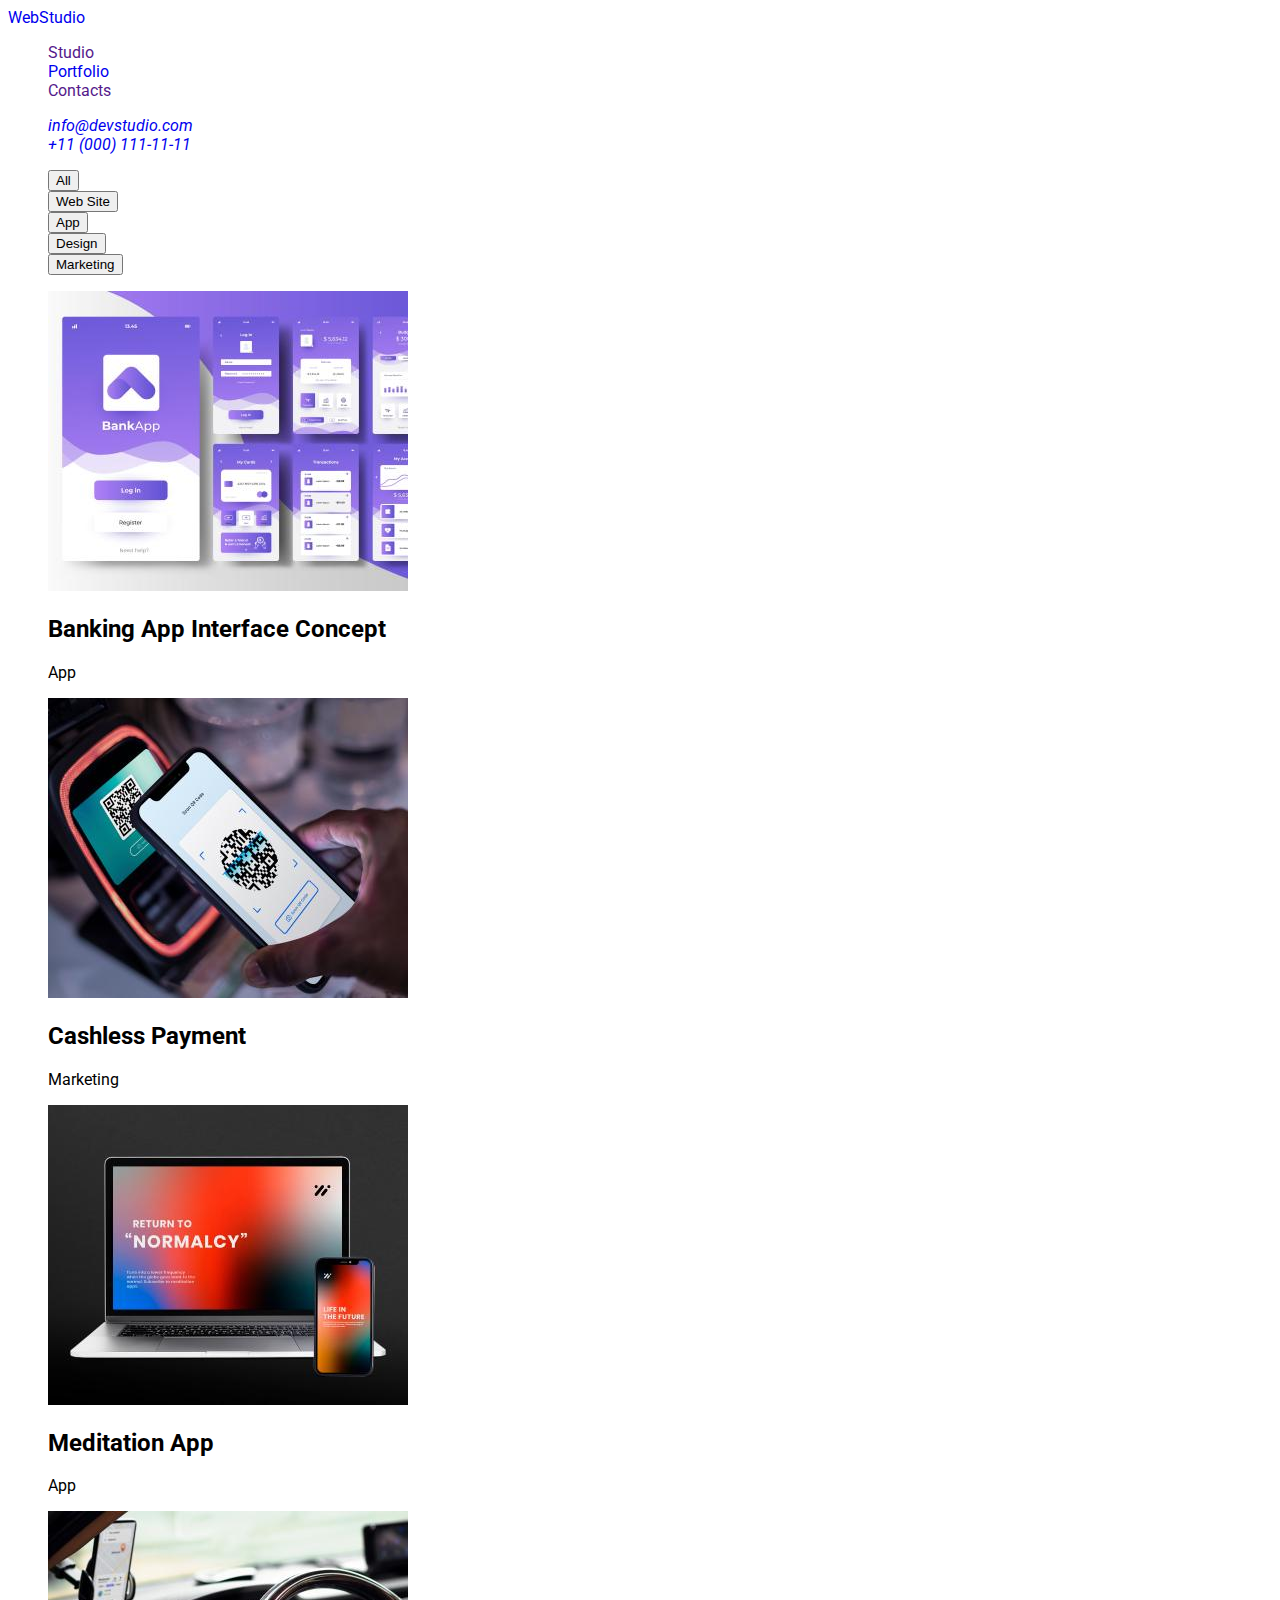
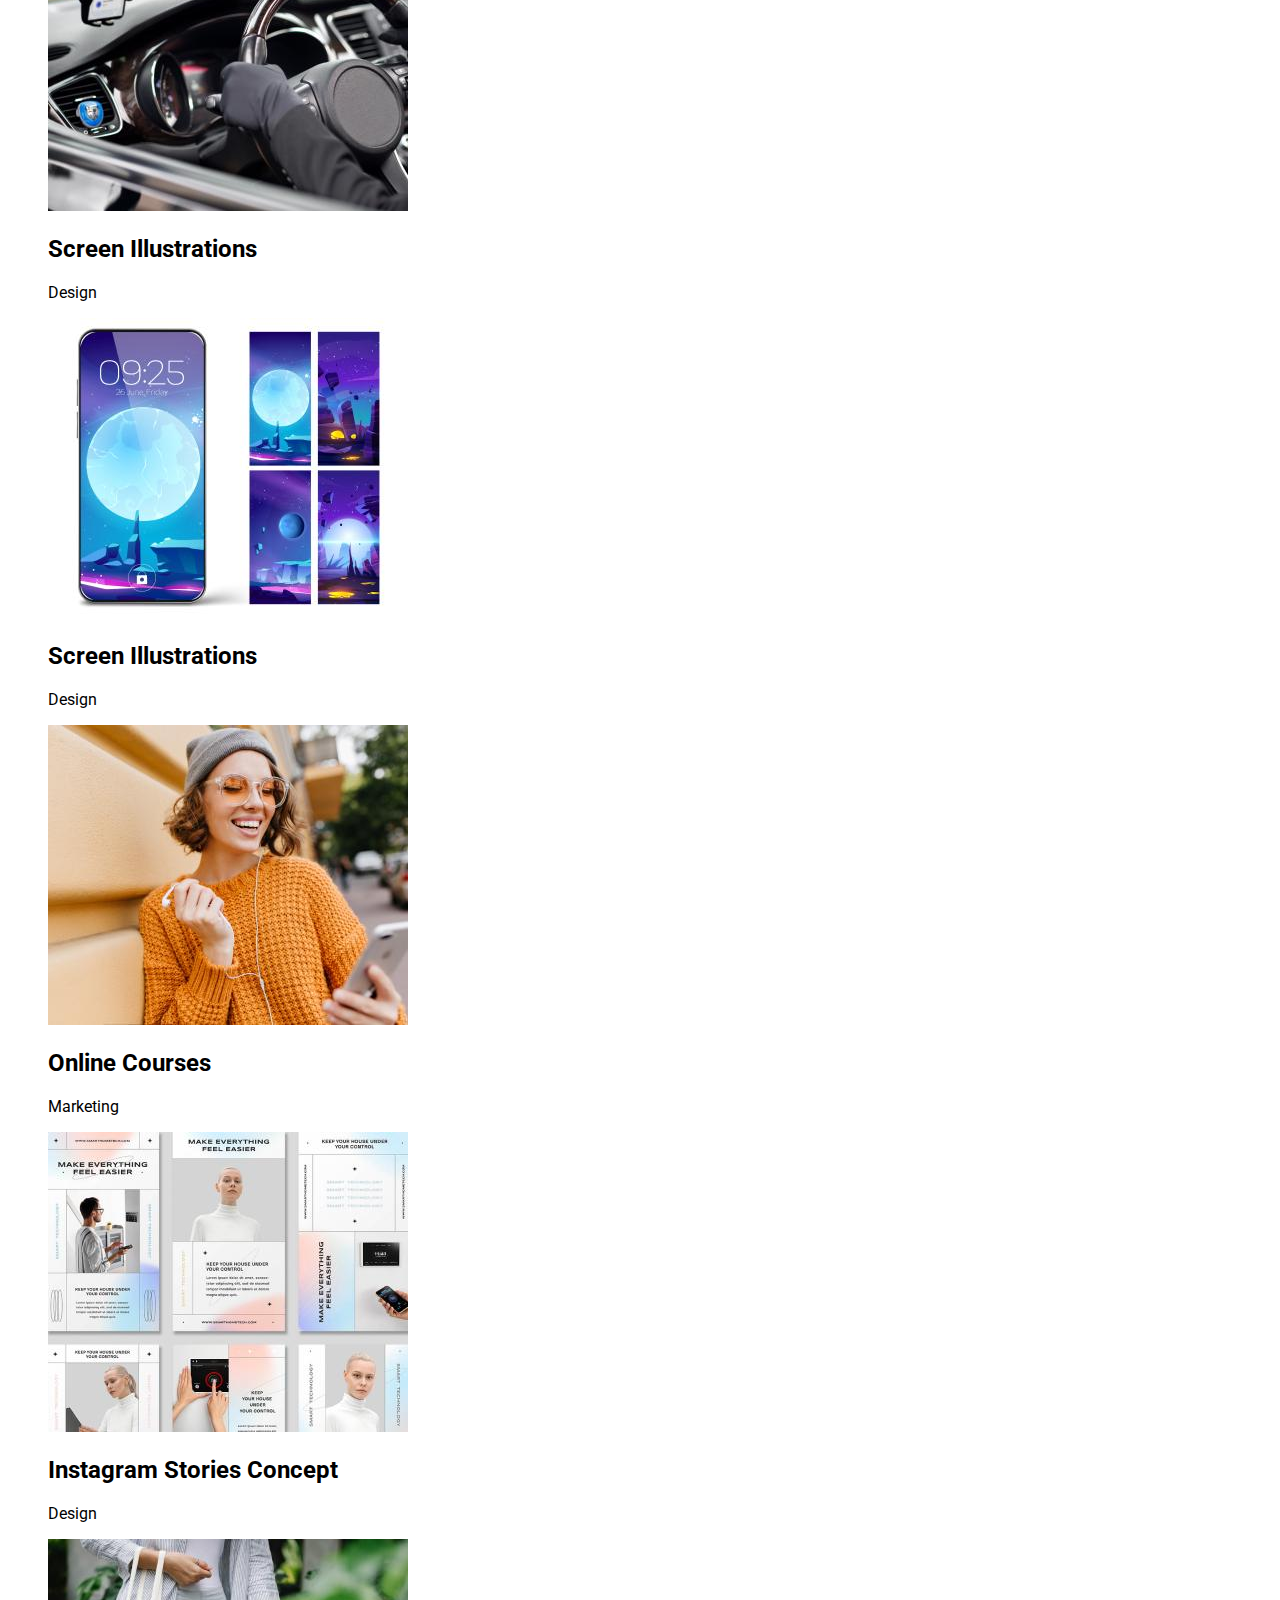
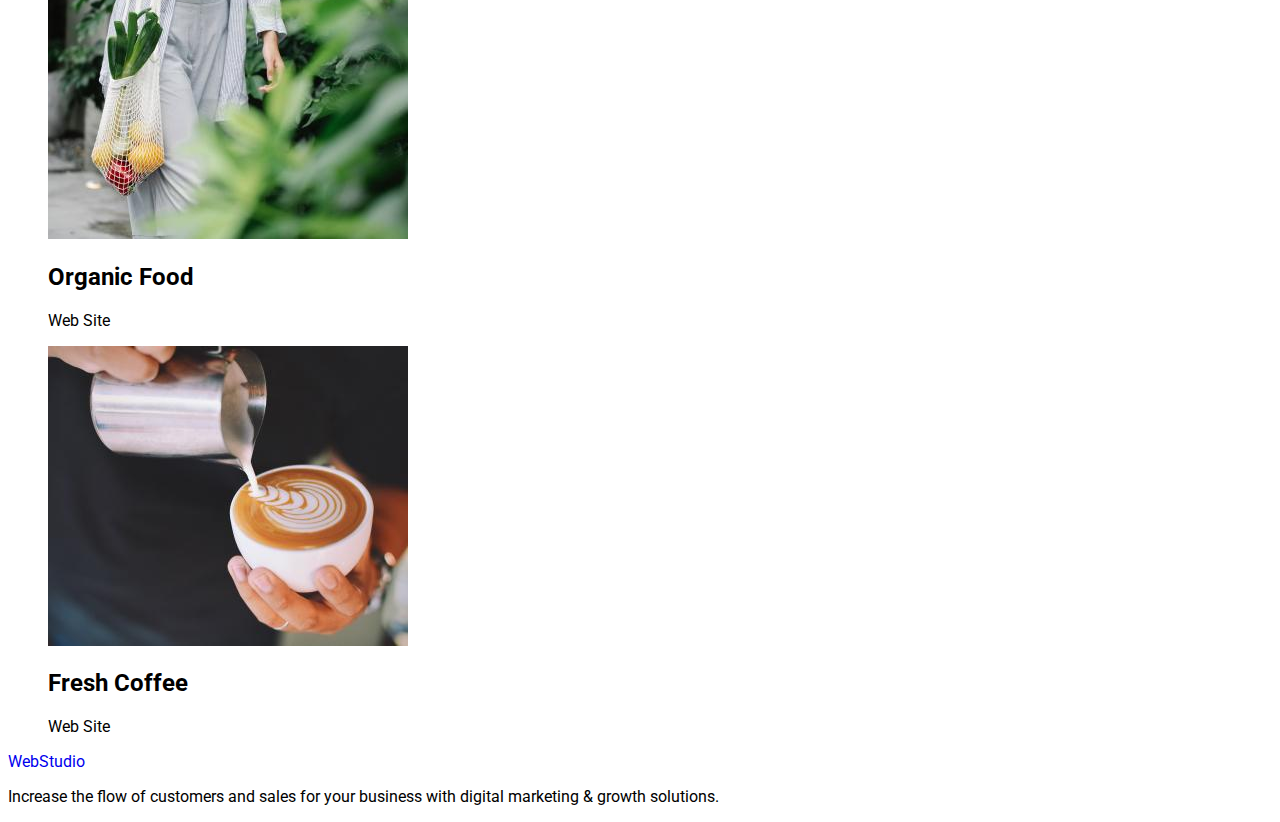
==== portfolio.html @ b9c39ee8 "+portfolio +start css" ====
<!DOCTYPE html>
<html lang="en">
  <head>
    <meta charset="UTF-8" />
    <meta http-equiv="X-UA-Compatible" content="IE=edge" />
    <meta name="viewport" content="width=device-width, initial-scale=1.0" />
    <title>Portfolio</title>
    <link rel="preconnect" href="https://fonts.googleapis.com" />
    <link rel="preconnect" href="https://fonts.gstatic.com" crossorigin />
    <link
      href="https://fonts.googleapis.com/css2?family=Raleway:wght@800&family=Roboto:wght@400;500;700;900&display=swap"
      rel="stylesheet"
    />
    <link rel="stylesheet" href="./css/styles.css" />
  </head>
  <body>
    <!-- Navigation -->
    <header>
      <nav>
        <a class="link" href="./index.html">WebStudio</a>
        <ul class="list">
          <li><a class="link" href=""> Studio</a></li>
          <li><a class="link" href="./portfolio.html">Portfolio</a></li>
          <li><a class="link" href="">Contacts</a></li>
        </ul>
      </nav>
      <address>
        <ul class="list">
          <li>
            <a class="link" href="mailto:info@devstudio.com"
              >info@devstudio.com</a
            >
          </li>
          <li>
            <a class="link" href="tel:+110001111111">+11 (000) 111-11-11</a>
          </li>
        </ul>
      </address>
    </header>
    <!-- Main content Portfolio-->
    <section>
      <h1 hidden>Our projects</h1>
      <ul class="list">
        <li><button type="button">All</button></li>
        <li><button type="button">Web Site</button></li>
        <li><button type="button">App</button></li>
        <li><button type="button">Design</button></li>
        <li><button type="button">Marketing</button></li>
      </ul>
      <ul class="list">
        <li>
          <a class="link" href=""
            ><img src="./images/img-proj1.jpg" alt="Bank App" width="360"
          /></a>
          <h2>Banking App Interface Concept</h2>
          <p>App</p>
        </li>
        <li>
          <a class="link" href=""
            ><img src="./images/img-proj2.jpg" alt="QR code" width="360"
          /></a>
          <h2>Cashless Payment</h2>
          <p>Marketing</p>
        </li>
        <li>
          <a class="link" href=""
            ><img src="./images/img-proj3.jpg" alt="Normalcy" width="360" />
          </a>
          <h2>Meditation App</h2>
          <p>App</p>
        </li>
        <li>
          <a class="link" href=""
            ><img src="./images/img-proj4.jpg" alt="Auto" width="360"
          /></a>
          <h2>Screen Illustrations</h2>
          <p>Design</p>
        </li>
        <li>
          <a class="link" href=""
            ><img
              src="./images/img-proj5.jpg"
              alt="Phone wallpaper"
              width="360"
          /></a>
          <h2>Screen Illustrations</h2>
          <p>Design</p>
        </li>
        <li>
          <a class="link" href=""
            ><img src="./images/img-proj6.jpg" alt="Girl" width="360"
          /></a>
          <h2>Online Courses</h2>
          <p>Marketing</p>
        </li>
        <li>
          <a class="link" href=""
            ><img src="./images/img-proj7.jpg" alt="Make easier" width="360"
          /></a>
          <h2>Instagram Stories Concept</h2>
          <p>Design</p>
        </li>
        <li>
          <a class="link" href=""
            ><img src="./images/img-proj8.jpg" alt="Food product" width="360"
          /></a>
          <h2>Organic Food</h2>
          <p>Web Site</p>
        </li>
        <li>
          <a class="link" href=""
            ><img src="./images/img-proj9.jpg" alt="Cappuccino" width="360"
          /></a>
          <h2>Fresh Coffee</h2>
          <p>Web Site</p>
        </li>
      </ul>
    </section>

    <!-- Footer -->
    <footer>
      <a class="link" href="./index.html">WebStudio</a>
      <p>
        Increase the flow of customers and sales for your business with digital
        marketing & growth solutions.
      </p>
    </footer>
  </body>
</html>
---- css/styles.css ----
.list {
  list-style: none;
}
.link {
  text-decoration: none;
}

body {
  font-family: 'Roboto', sans-serif;
}
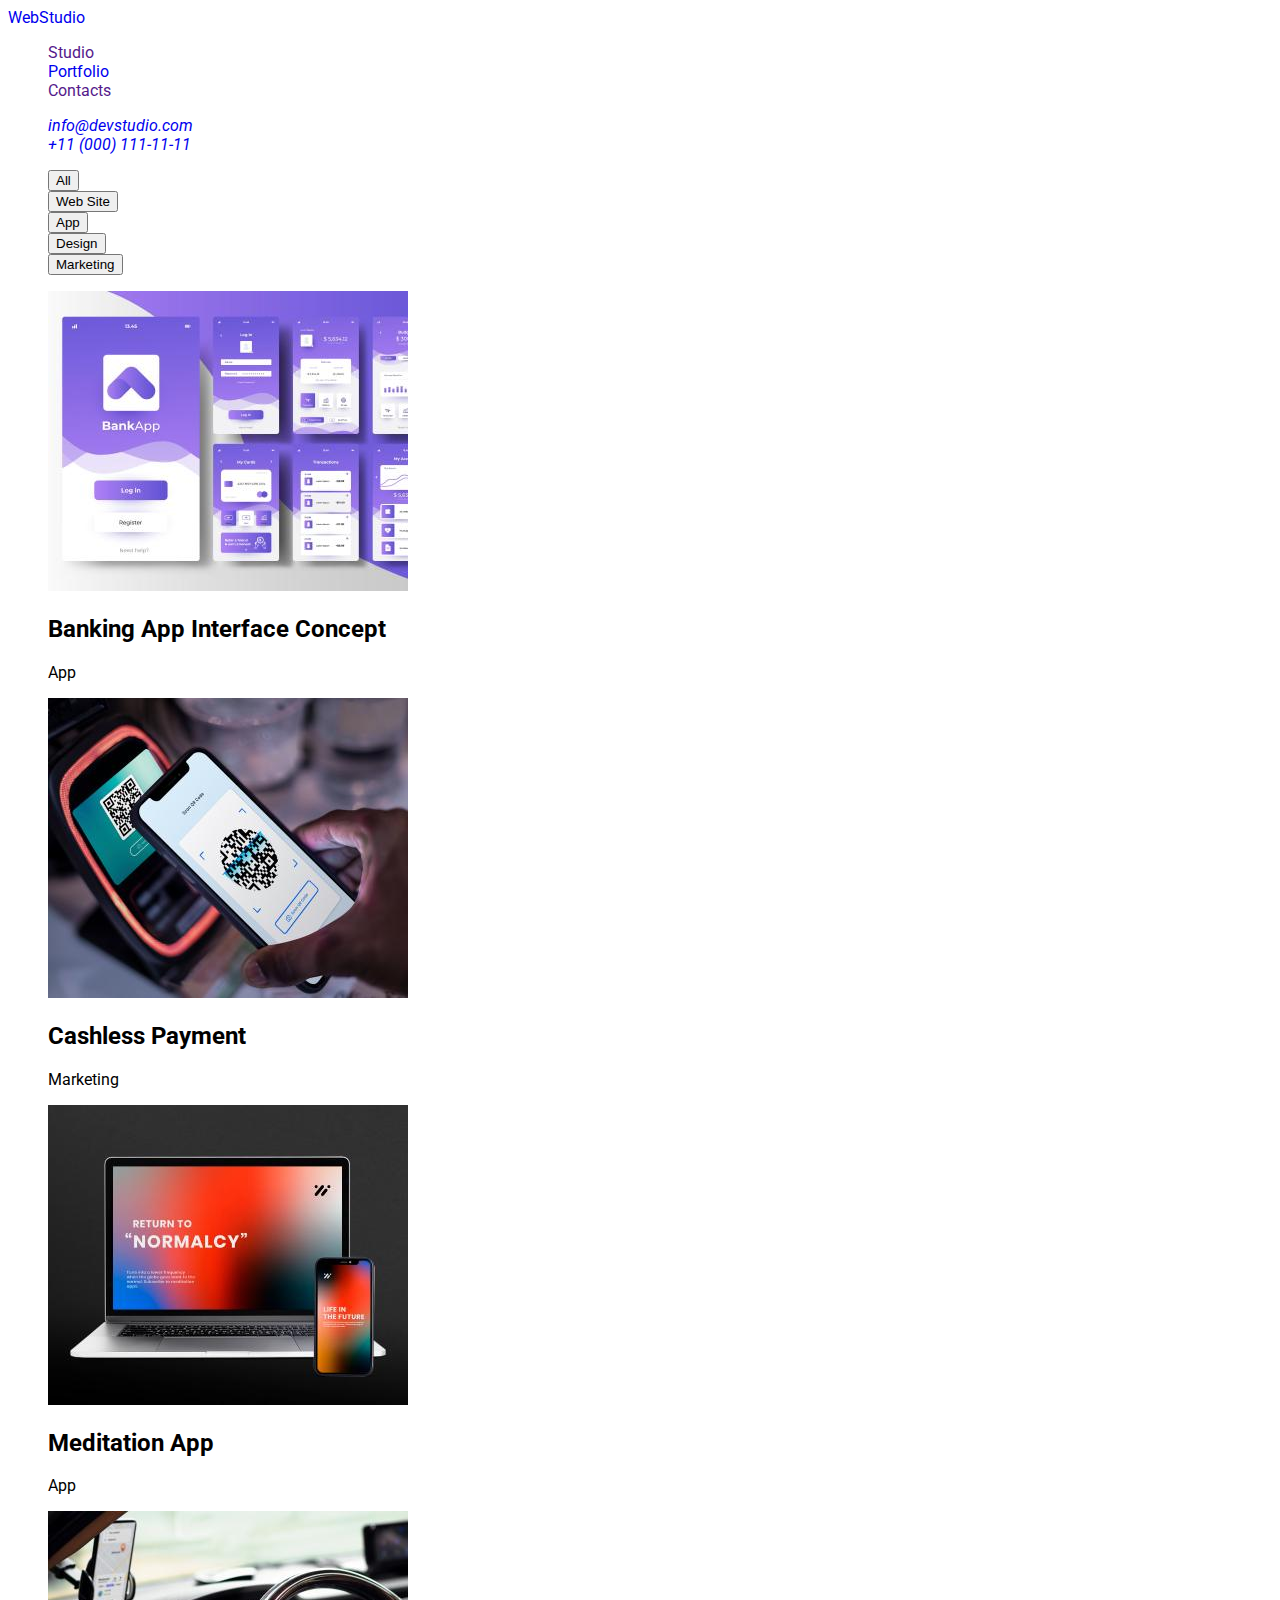
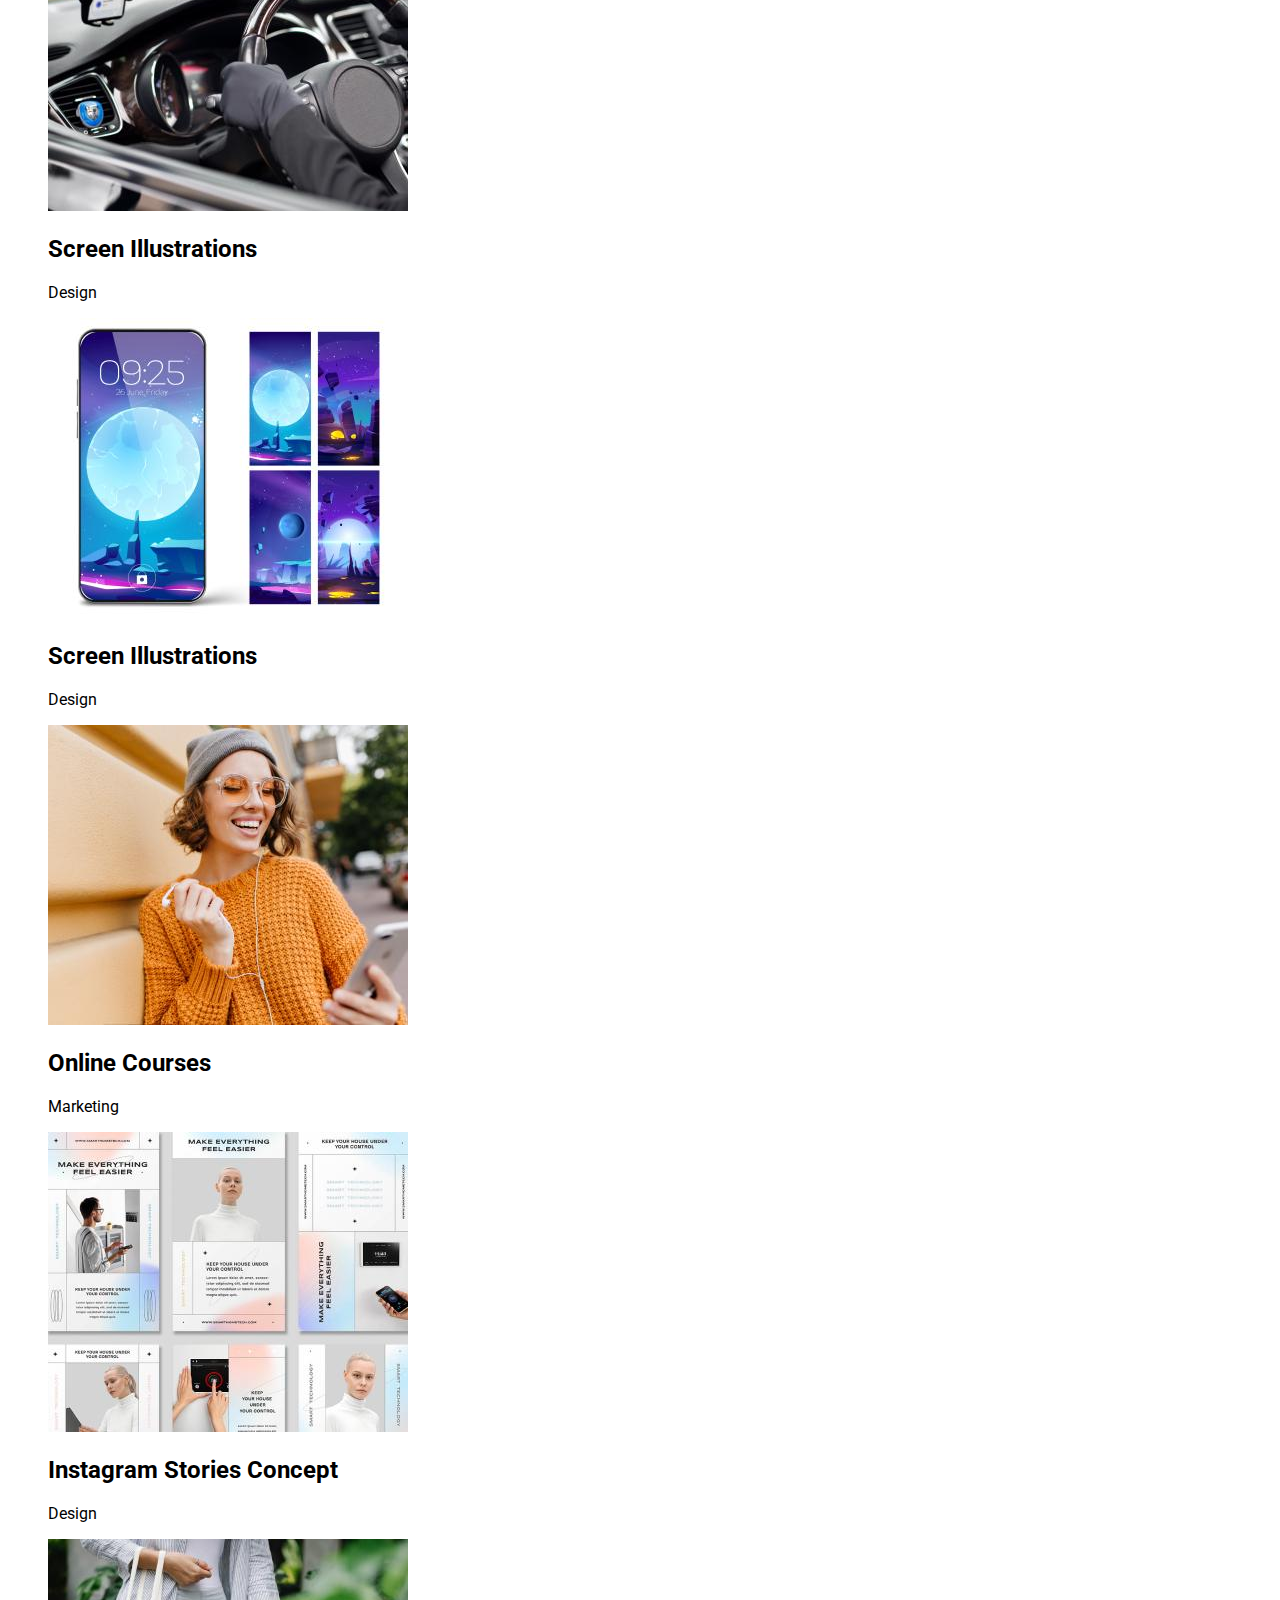
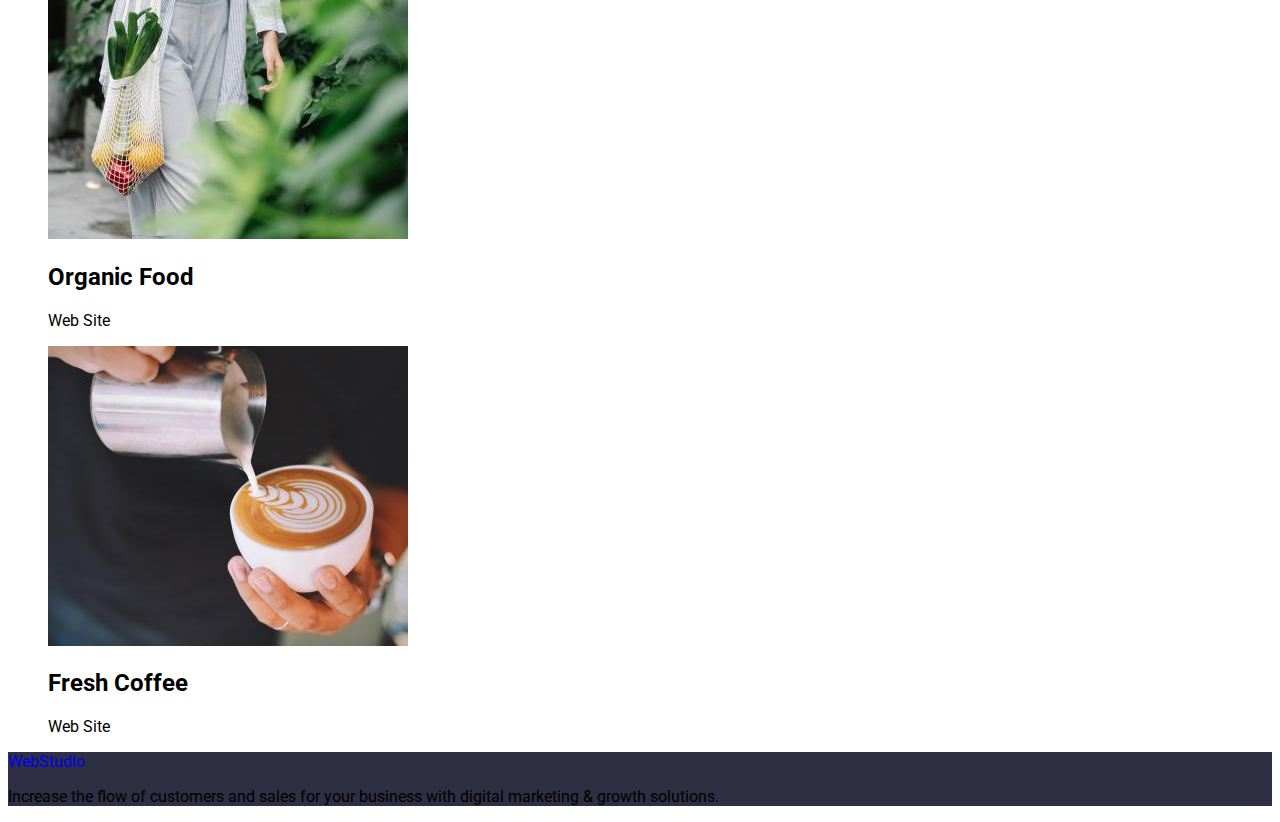
==== commit b87024ae: "start colors" ====
--- a/portfolio.html
+++ b/portfolio.html
@@ -17,7 +17,9 @@
     <!-- Navigation -->
     <header>
       <nav>
-        <a class="link" href="./index.html">WebStudio</a>
+        <a class="link" href="./index.html"
+          >Web<span class="logo"></span>Studio</span></a
+        >
         <ul class="list">
           <li><a class="link" href=""> Studio</a></li>
           <li><a class="link" href="./portfolio.html">Portfolio</a></li>
@@ -38,88 +40,92 @@
       </address>
     </header>
     <!-- Main content Portfolio-->
-    <section>
-      <h1 hidden>Our projects</h1>
-      <ul class="list">
-        <li><button type="button">All</button></li>
-        <li><button type="button">Web Site</button></li>
-        <li><button type="button">App</button></li>
-        <li><button type="button">Design</button></li>
-        <li><button type="button">Marketing</button></li>
-      </ul>
-      <ul class="list">
-        <li>
-          <a class="link" href=""
-            ><img src="./images/img-proj1.jpg" alt="Bank App" width="360"
-          /></a>
-          <h2>Banking App Interface Concept</h2>
-          <p>App</p>
-        </li>
-        <li>
-          <a class="link" href=""
-            ><img src="./images/img-proj2.jpg" alt="QR code" width="360"
-          /></a>
-          <h2>Cashless Payment</h2>
-          <p>Marketing</p>
-        </li>
-        <li>
-          <a class="link" href=""
-            ><img src="./images/img-proj3.jpg" alt="Normalcy" width="360" />
-          </a>
-          <h2>Meditation App</h2>
-          <p>App</p>
-        </li>
-        <li>
-          <a class="link" href=""
-            ><img src="./images/img-proj4.jpg" alt="Auto" width="360"
-          /></a>
-          <h2>Screen Illustrations</h2>
-          <p>Design</p>
-        </li>
-        <li>
-          <a class="link" href=""
-            ><img
-              src="./images/img-proj5.jpg"
-              alt="Phone wallpaper"
-              width="360"
-          /></a>
-          <h2>Screen Illustrations</h2>
-          <p>Design</p>
-        </li>
-        <li>
-          <a class="link" href=""
-            ><img src="./images/img-proj6.jpg" alt="Girl" width="360"
-          /></a>
-          <h2>Online Courses</h2>
-          <p>Marketing</p>
-        </li>
-        <li>
-          <a class="link" href=""
-            ><img src="./images/img-proj7.jpg" alt="Make easier" width="360"
-          /></a>
-          <h2>Instagram Stories Concept</h2>
-          <p>Design</p>
-        </li>
-        <li>
-          <a class="link" href=""
-            ><img src="./images/img-proj8.jpg" alt="Food product" width="360"
-          /></a>
-          <h2>Organic Food</h2>
-          <p>Web Site</p>
-        </li>
-        <li>
-          <a class="link" href=""
-            ><img src="./images/img-proj9.jpg" alt="Cappuccino" width="360"
-          /></a>
-          <h2>Fresh Coffee</h2>
-          <p>Web Site</p>
-        </li>
-      </ul>
-    </section>
+    <main>
+      <section>
+        <h1 hidden>Our projects</h1>
+        <ul class="list">
+          <li><button type="button">All</button></li>
+          <li><button type="button">Web Site</button></li>
+          <li><button type="button">App</button></li>
+          <li><button type="button">Design</button></li>
+          <li><button type="button">Marketing</button></li>
+        </ul>
+        <ul class="list">
+          <li>
+            <a class="link" href=""
+              ><img src="./images/img-proj1.jpg" alt="Bank App" width="360"
+            /></a>
+            <h2>Banking App Interface Concept</h2>
+            <p>App</p>
+          </li>
+          <li>
+            <a class="link" href=""
+              ><img src="./images/img-proj2.jpg" alt="QR code" width="360"
+            /></a>
+            <h2>Cashless Payment</h2>
+            <p>Marketing</p>
+          </li>
+          <li>
+            <a class="link" href=""
+              ><img src="./images/img-proj3.jpg" alt="Normalcy" width="360" />
+            </a>
+            <h2>Meditation App</h2>
+            <p>App</p>
+          </li>
+          <li>
+            <a class="link" href=""
+              ><img src="./images/img-proj4.jpg" alt="Auto" width="360"
+            /></a>
+            <h2>Screen Illustrations</h2>
+            <p>Design</p>
+          </li>
+          <li>
+            <a class="link" href=""
+              ><img
+                src="./images/img-proj5.jpg"
+                alt="Phone wallpaper"
+                width="360"
+            /></a>
+            <h2>Screen Illustrations</h2>
+            <p>Design</p>
+          </li>
+          <li>
+            <a class="link" href=""
+              ><img src="./images/img-proj6.jpg" alt="Girl" width="360"
+            /></a>
+            <h2>Online Courses</h2>
+            <p>Marketing</p>
+          </li>
+          <li>
+            <a class="link" href=""
+              ><img src="./images/img-proj7.jpg" alt="Make easier" width="360"
+            /></a>
+            <h2>Instagram Stories Concept</h2>
+            <p>Design</p>
+          </li>
+          <li>
+            <a class="link" href=""
+              ><img src="./images/img-proj8.jpg" alt="Food product" width="360"
+            /></a>
+            <h2>Organic Food</h2>
+            <p>Web Site</p>
+          </li>
+          <li>
+            <a class="link" href=""
+              ><img src="./images/img-proj9.jpg" alt="Cappuccino" width="360"
+            /></a>
+            <h2>Fresh Coffee</h2>
+            <p>Web Site</p>
+          </li>
+        </ul>
+      </section>
+    </main>
 
     <!-- Footer -->
-    <footer>
-      <a class="link" href="./index.html">WebStudio</a>
+    <footer class="section">
+      <a class="link" href="./index.html"
+        >Web<span class="logo"></span>Studio</span></a
+      >
       <p>
         Increase the flow of customers and sales for your business with digital
         marketing & growth solutions.
--- a/css/styles.css
+++ b/css/styles.css
@@ -5,6 +5,39 @@
   text-decoration: none;
 }
 
+:root {
+  /* Colors */
+  --primary-color-navyblue: #2e2f42;
+  --secondary-color-slate: #434455;
+  --accent-color-irys: #4d5ae5;
+  --color-text-white: #ffffff;
+  --color-text-cloud: #f4f4fd;
+  /* Background */
+  --background-color-light: #ffffff;
+  --background-color-dark: #2e2f42;
+  /* Fonts */
+  --primary-font: 'Roboto', sans-serif;
+  --secondary-font: 'Raleway', sans-serif;
+}
+
 body {
-  font-family: 'Roboto', sans-serif;
+  font-family: var(--primary-font);
 }
+/* Components */
+.section {
+  background-color: var(--background-color-dark);
+}
+.title {
+  color: var(--primary-color-navyblue);
+}
+
+.text {
+  color: var(--secondary-color-slate);
+}
+.header-nav-list {
+  color: var(--primary-color-navyblue);
+  font-weight: 500;
+  font-size: 16px;
+  line-height: 2;
+  letter-spacing: 0.02em;
+}
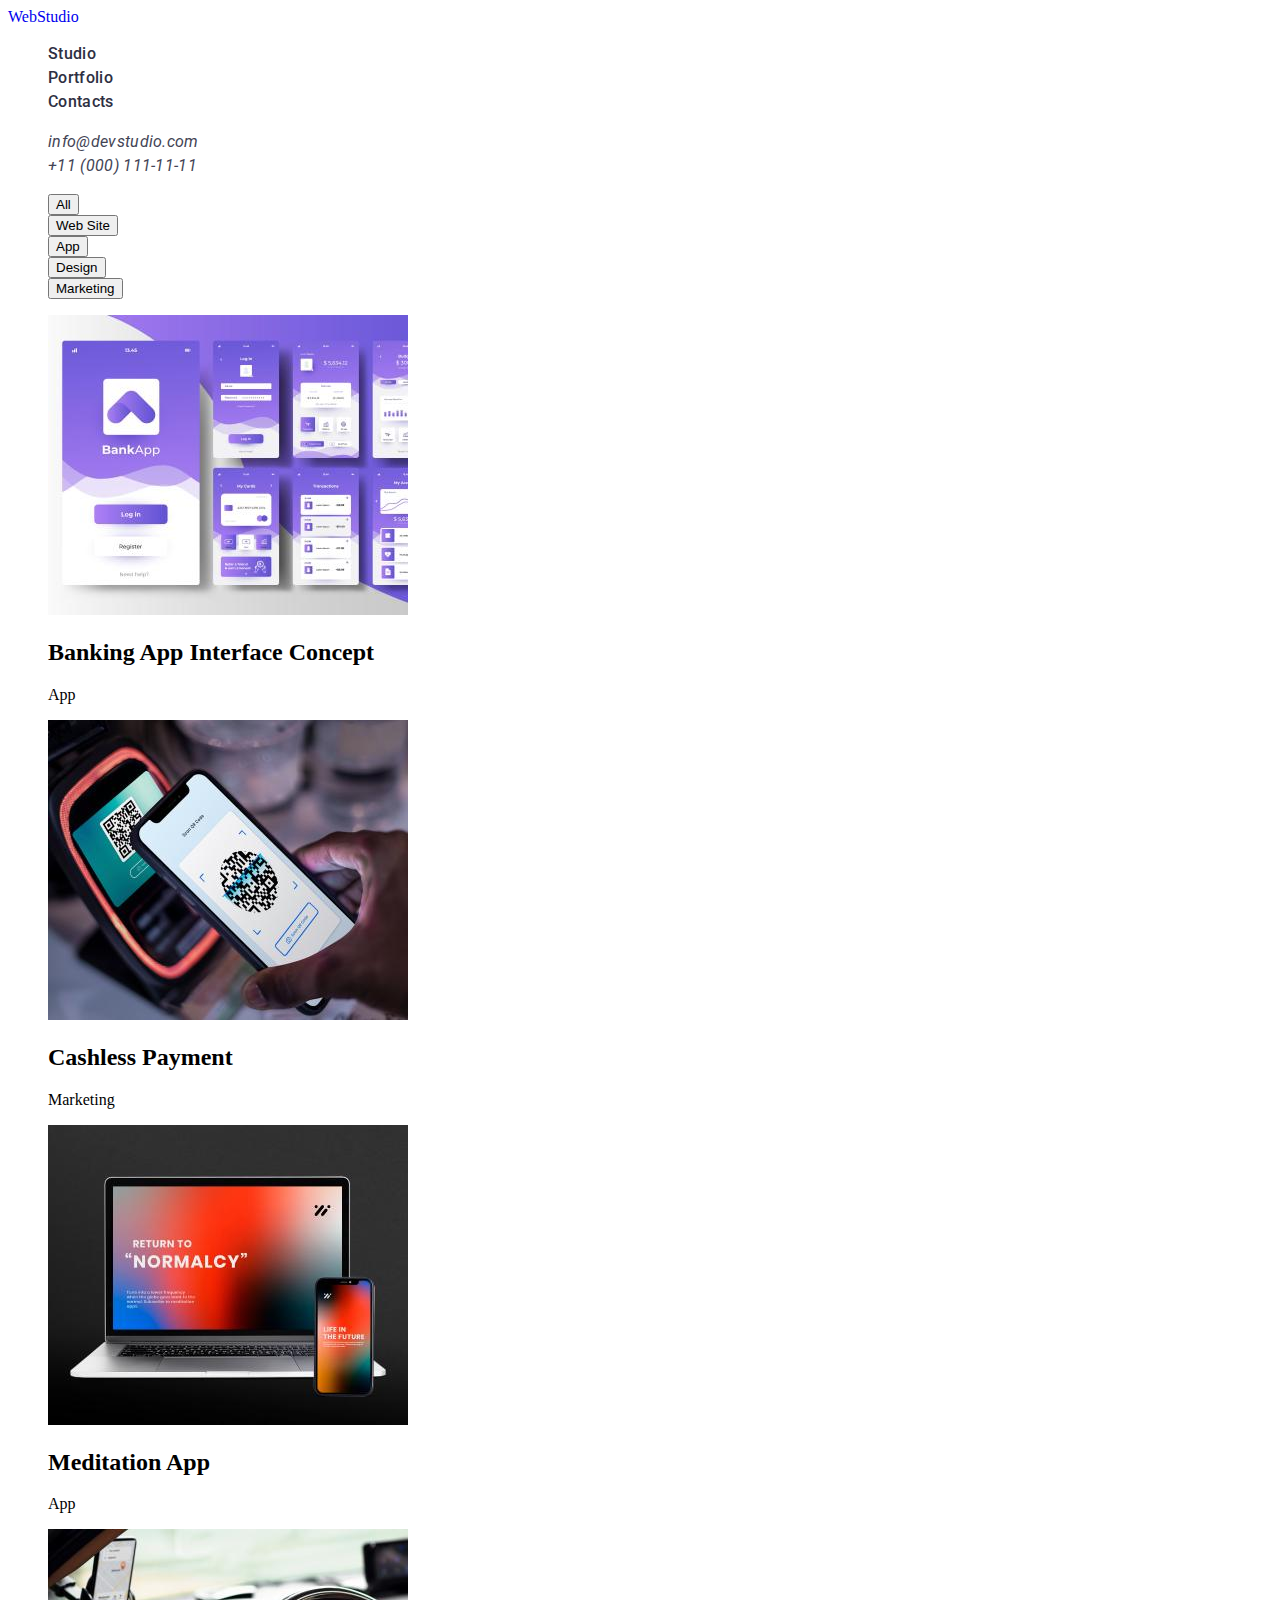
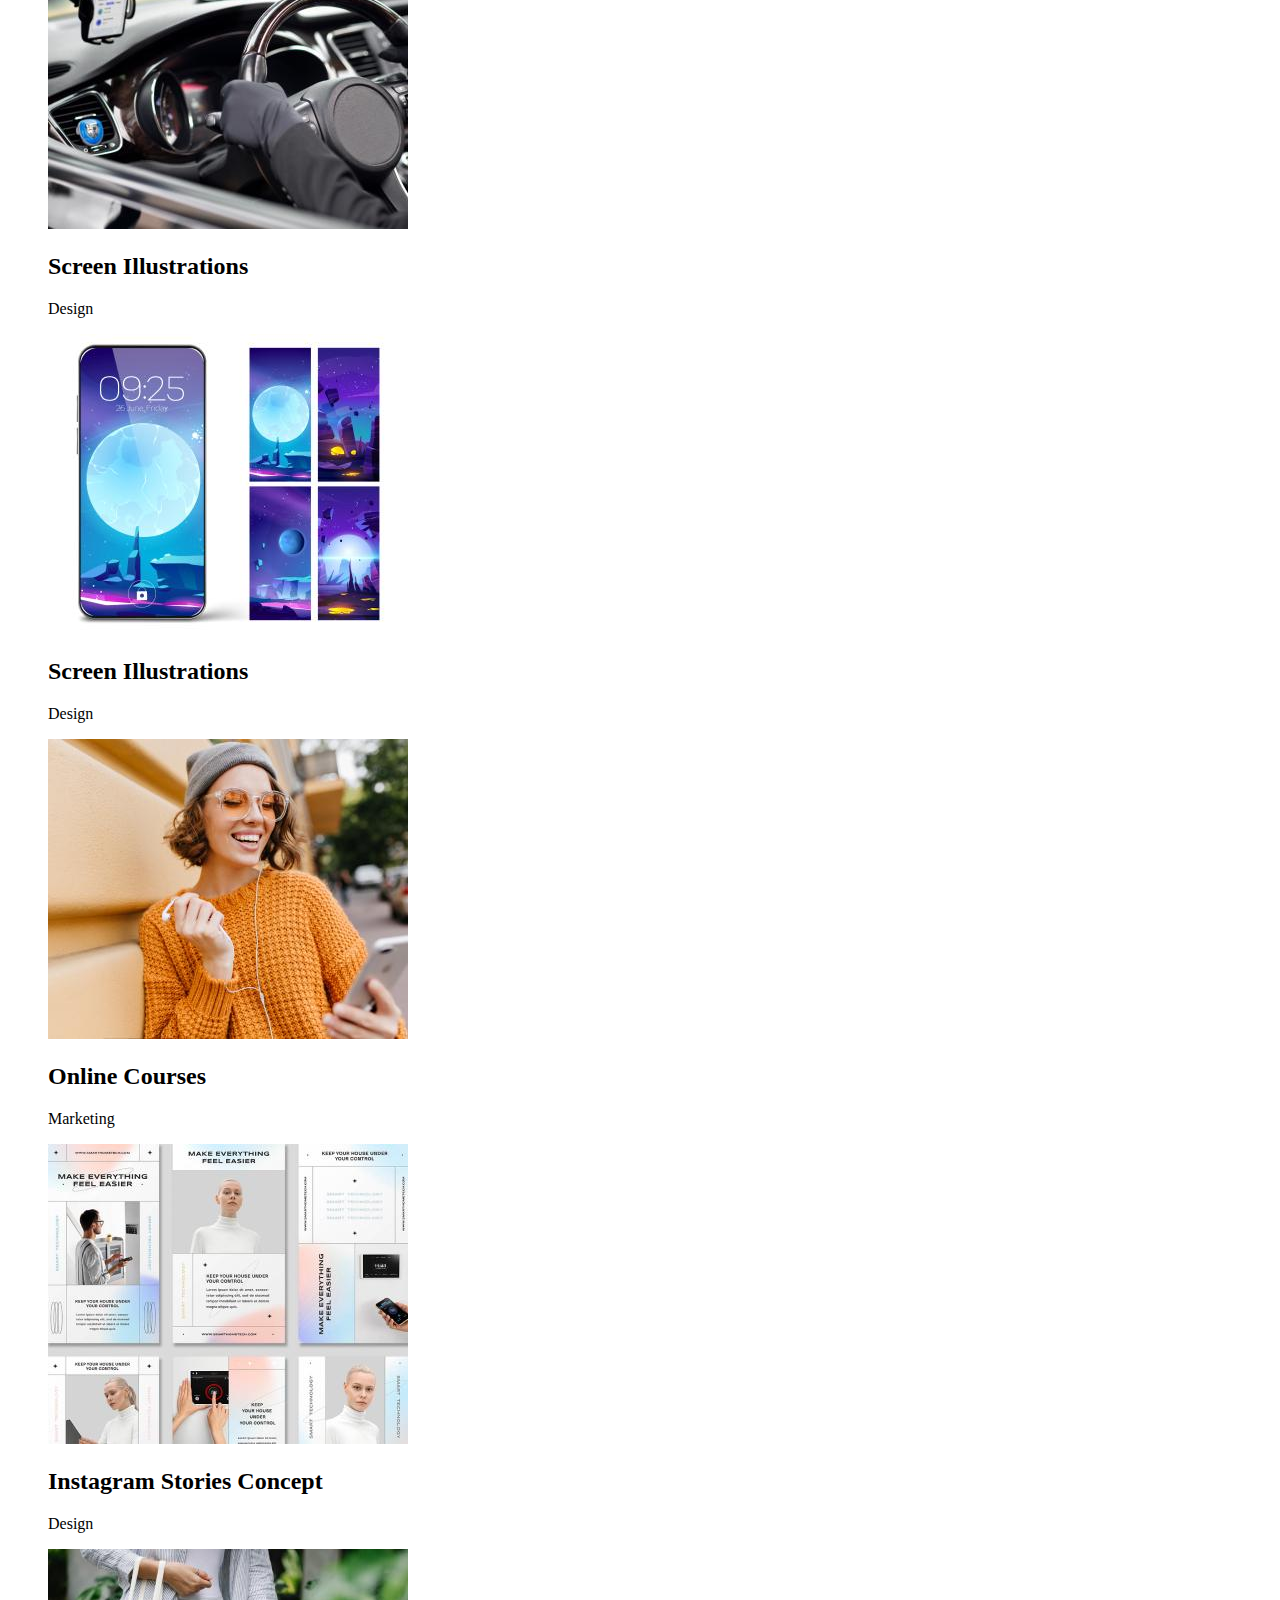
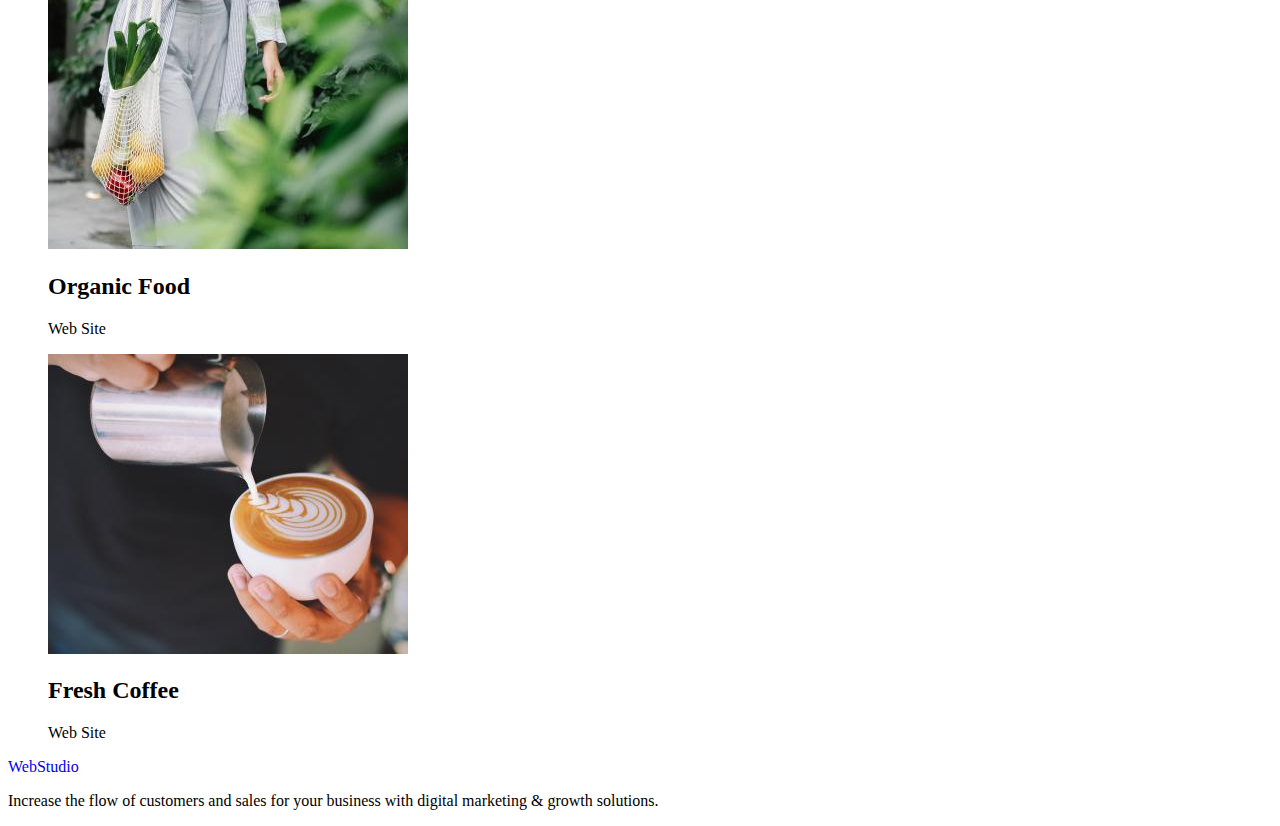
==== commit 74f1b618: "main content" ====
--- a/portfolio.html
+++ b/portfolio.html
@@ -14,27 +14,27 @@
     <link rel="stylesheet" href="./css/styles.css" />
   </head>
   <body>
-    <!-- Navigation -->
-    <header>
-      <nav>
-        <a class="link" href="./index.html"
+    <!-- Header -->
+    <header class="header">
+      <nav class="header-nav">
+        <a class="logo-link link" href="./index.html"
           >Web<span class="logo"></span>Studio</span></a
         >
-        <ul class="list">
-          <li><a class="link" href=""> Studio</a></li>
-          <li><a class="link" href="./portfolio.html">Portfolio</a></li>
-          <li><a class="link" href="">Contacts</a></li>
+        <ul class="menu list">
+          <li class="menu-item"><a class="link menu-link" href=""> Studio</a></li>
+          <li class="menu-item"><a class="link menu-link" href="./portfolio.html">Portfolio</a></li>
+          <li class="menu-item"><a class="link menu-link" href="">Contacts</a></li>
         </ul>
       </nav>
       <address>
-        <ul class="list">
-          <li>
-            <a class="link" href="mailto:info@devstudio.com"
+        <ul class="contacts-list list">
+          <li class="contacts-item">
+            <a class="contacts-link link" href="mailto:info@devstudio.com"
               >info@devstudio.com</a
             >
           </li>
           <li>
-            <a class="link" href="tel:+110001111111">+11 (000) 111-11-11</a>
+            <a class="contacts-link link" href="tel:+110001111111">+11 (000) 111-11-11</a>
           </li>
         </ul>
       </address>
--- a/css/styles.css
+++ b/css/styles.css
@@ -5,39 +5,79 @@
   text-decoration: none;
 }
 
-:root {
-  /* Colors */
-  --primary-color-navyblue: #2e2f42;
-  --secondary-color-slate: #434455;
-  --accent-color-irys: #4d5ae5;
-  --color-text-white: #ffffff;
-  --color-text-cloud: #f4f4fd;
-  /* Background */
-  --background-color-light: #ffffff;
-  --background-color-dark: #2e2f42;
-  /* Fonts */
-  --primary-font: 'Roboto', sans-serif;
-  --secondary-font: 'Raleway', sans-serif;
+/* HEADER */
+.menu-link {
+  font-family: 'Roboto', sans-serif;
+  font-weight: 500;
+  font-size: 16px;
+  line-height: 1.5;
+  letter-spacing: 0.02em;
+  color: #2e2f42;
+}
+.menu-link:hover,
+.menu-link:focus {
+  color: #404bbf;
 }
 
-body {
-  font-family: var(--primary-font);
+.contacts-link {
+  font-family: 'Roboto', sans-serif;
+  font-weight: 400;
+  font-size: 16px;
+  line-height: 1.5;
+  letter-spacing: 0.02em;
+  color: #434455;
 }
-/* Components */
-.section {
-  background-color: var(--background-color-dark);
-}
-.title {
-  color: var(--primary-color-navyblue);
+.contacts-link:hover,
+.contacts-link:focus {
+  color: #404bbf;
 }
 
-.text {
-  color: var(--secondary-color-slate);
+/* HERO */
+.section-hero {
+  background: #2e2f42;
 }
-.header-nav-list {
-  color: var(--primary-color-navyblue);
+.hero-title {
+  font-family: 'Roboto', sans-serif;
+  font-weight: 700;
+  font-size: 56px;
+  line-height: 1.2;
+  text-align: center;
+  letter-spacing: 0.02em;
+  color: #ffffff;
+}
+.hero-btn {
+  font-family: 'Roboto', sans-serif;
   font-weight: 500;
   font-size: 16px;
-  line-height: 2;
+  line-height: 1.5;
+  display: flex;
+  align-items: center;
+  letter-spacing: 0.04em;
+  color: #ffffff;
+  background: #4d5ae5;
+}
+.hero-btn:hover,
+.hero-btn:focus {
+  background: #404bbf;
+}
+
+/* FEATURES */
+.title {
+  font-family: 'Roboto', sans-serif;
+  font-weight: 500;
+  font-size: 20px;
+  line-height: 1.2;
   letter-spacing: 0.02em;
+  color: #2e2f42;
 }
+.text {
+  font-family: 'Roboto', sans-serif;
+  font-weight: 400;
+  font-size: 16px;
+  line-height: 1.5;
+  letter-spacing: 0.02em;
+  color: #434455;
+}
+.about-section {
+  background: #f4f4fd;
+}
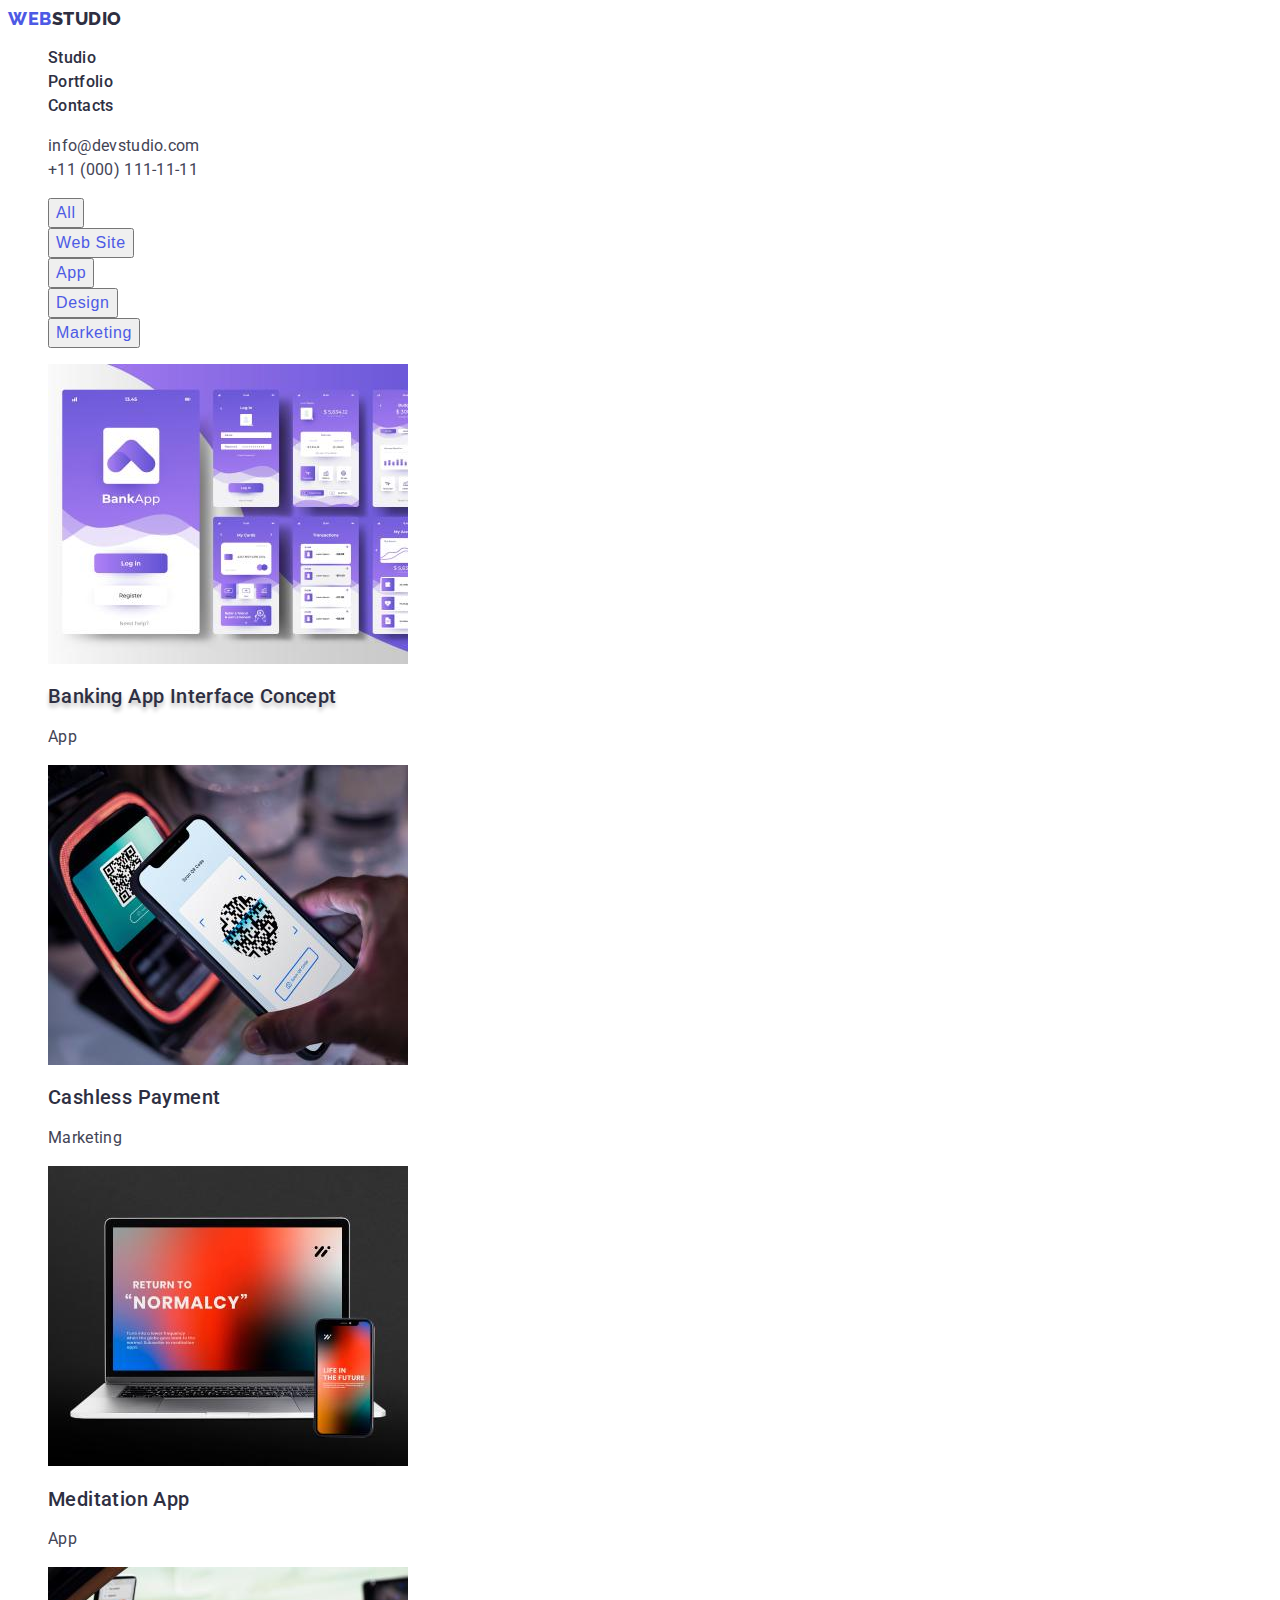
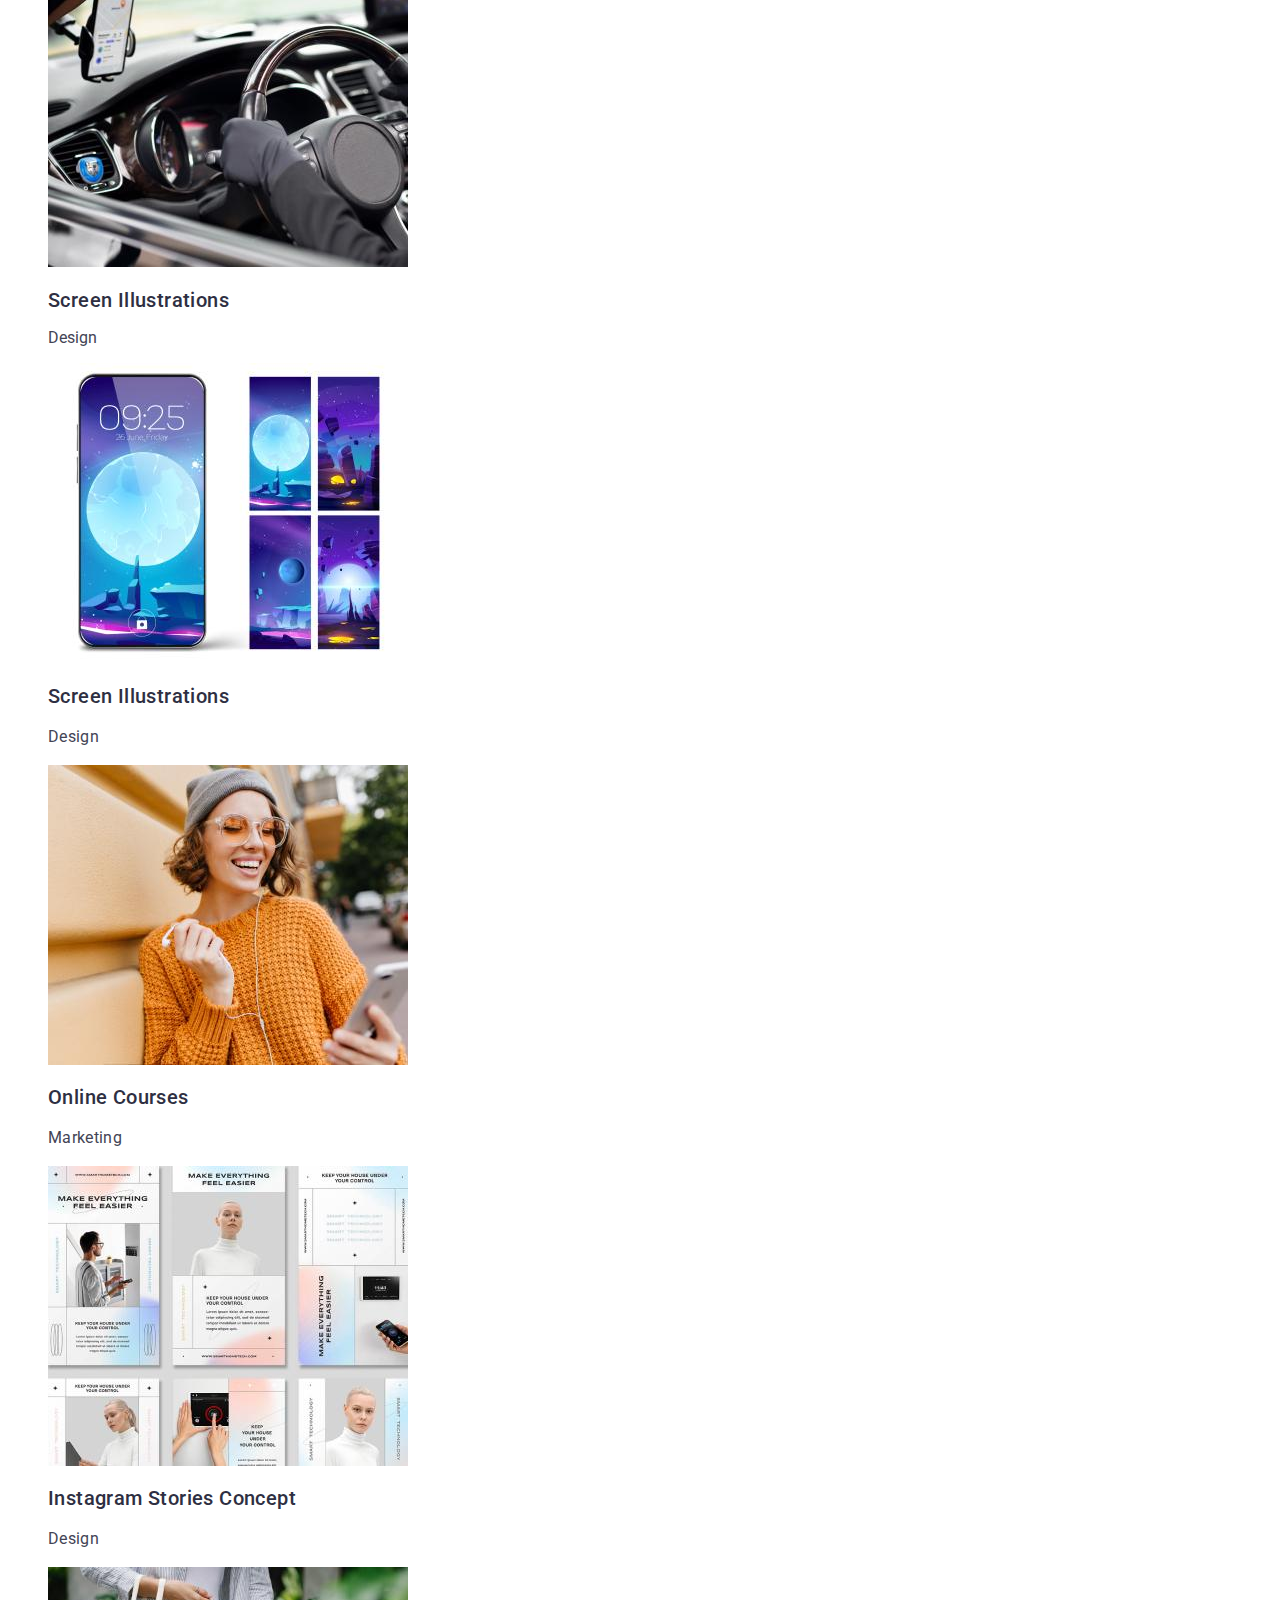
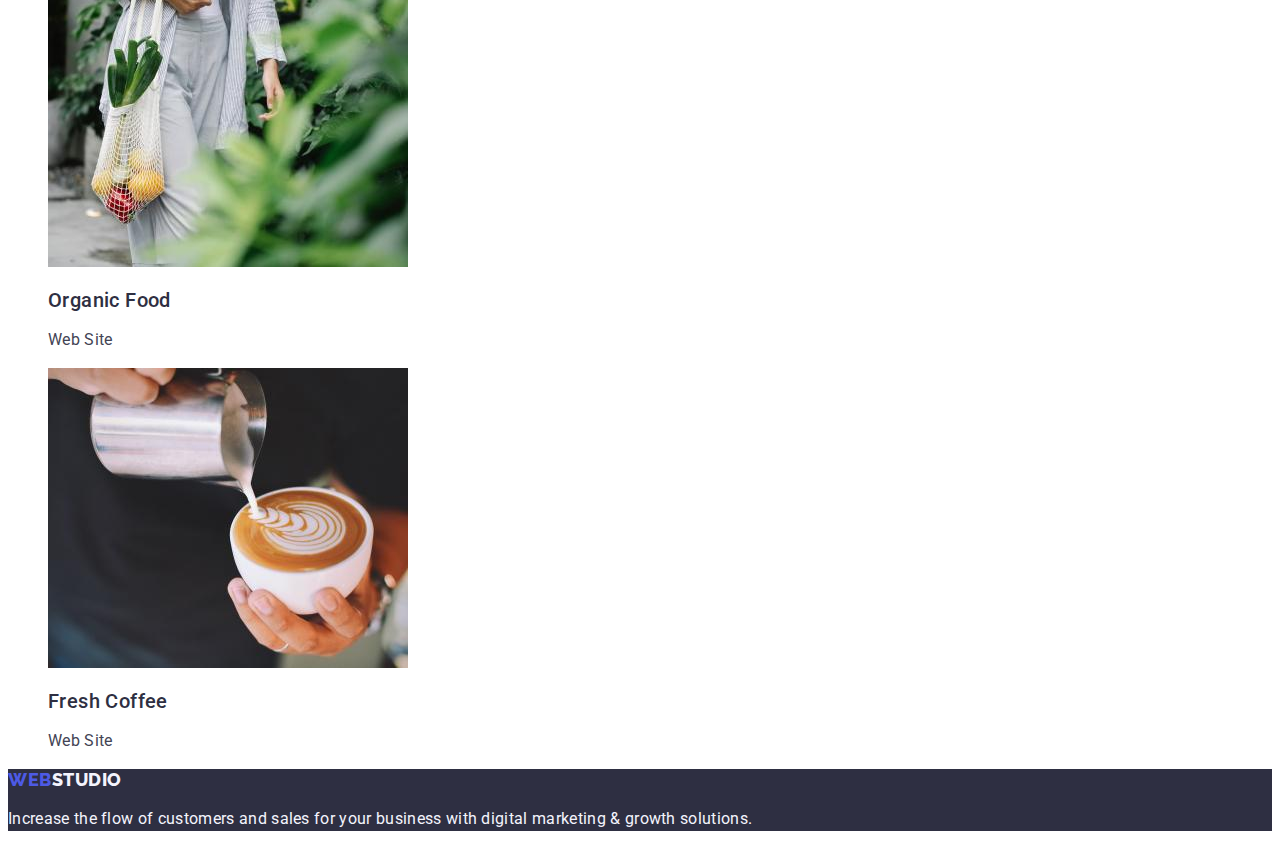
==== commit b92ff8b1: "finished" ====
--- a/portfolio.html
+++ b/portfolio.html
@@ -18,12 +18,18 @@
     <header class="header">
       <nav class="header-nav">
         <a class="logo-link link" href="./index.html"
-          >Web<span class="logo"></span>Studio</span></a
+          >Web<span class="logo-header">Studio</span></a
         >
         <ul class="menu list">
-          <li class="menu-item"><a class="link menu-link" href=""> Studio</a></li>
-          <li class="menu-item"><a class="link menu-link" href="./portfolio.html">Portfolio</a></li>
-          <li class="menu-item"><a class="link menu-link" href="">Contacts</a></li>
+          <li class="menu-item">
+            <a class="link menu-link" href=""> Studio</a>
+          </li>
+          <li class="menu-item">
+            <a class="link menu-link" href="./portfolio.html">Portfolio</a>
+          </li>
+          <li class="menu-item">
+            <a class="link menu-link" href="">Contacts</a>
+          </li>
         </ul>
       </nav>
       <address>
@@ -34,7 +40,9 @@
             >
           </li>
           <li>
-            <a class="contacts-link link" href="tel:+110001111111">+11 (000) 111-11-11</a>
+            <a class="contacts-link link" href="tel:+110001111111"
+              >+11 (000) 111-11-11</a
+            >
           </li>
         </ul>
       </address>
@@ -43,90 +51,141 @@
     <main>
       <section>
         <h1 hidden>Our projects</h1>
-        <ul class="list">
-          <li><button type="button">All</button></li>
-          <li><button type="button">Web Site</button></li>
-          <li><button type="button">App</button></li>
-          <li><button type="button">Design</button></li>
-          <li><button type="button">Marketing</button></li>
+
+        <!-- FILTER BUTTONS -->
+        <ul class="list btn-menu">
+          <li class="btn-menu-item">
+            <button class="btn-filter" type="button">All</button>
+          </li>
+          <li class="btn-menu-item">
+            <button class="btn-filter" type="button">Web Site</button>
+          </li>
+          <li class="btn-menu-item">
+            <button class="btn-filter" type="button">App</button>
+          </li>
+          <li class="btn-menu-item">
+            <button class="btn-filter" type="button">Design</button>
+          </li>
+          <li class="btn-menu-item">
+            <button class="btn-filter" type="button">Marketing</button>
+          </li>
         </ul>
-        <ul class="list">
-          <li>
-            <a class="link" href=""
-              ><img src="./images/img-proj1.jpg" alt="Bank App" width="360"
+        <!-- PORTFOLIO MENU -->
+        <ul class="list portfolio-menu">
+          <li class="portfolio-menu-item">
+            <a class="portfolio-menu-link link" href=""
+              ><img
+                class="portfolio-menu-img"
+                src="./images/img-proj1.jpg"
+                alt="Bank App"
+                width="360"
             /></a>
-            <h2>Banking App Interface Concept</h2>
-            <p>App</p>
+            <h2 class="portfolio-menu-title-bank title">
+              Banking App Interface Concept
+            </h2>
+            <p class="portfolio-menu-filter text">App</p>
           </li>
-          <li>
-            <a class="link" href=""
-              ><img src="./images/img-proj2.jpg" alt="QR code" width="360"
+          <li class="portfolio-menu-item">
+            <a class="portfolio-menu-link link" href=""
+              ><img
+                class="portfolio-menu-img"
+                src="./images/img-proj2.jpg"
+                alt="QR code"
+                width="360"
             /></a>
-            <h2>Cashless Payment</h2>
-            <p>Marketing</p>
+            <h2 class="portfolio-menu-title title">Cashless Payment</h2>
+            <p class="portfolio-menu-filter text">Marketing</p>
           </li>
-          <li>
-            <a class="link" href=""
-              ><img src="./images/img-proj3.jpg" alt="Normalcy" width="360" />
+          <li class="portfolio-menu-item">
+            <a class="portfolio-menu-link link" href=""
+              ><img
+                class="portfolio-menu-img"
+                src="./images/img-proj3.jpg"
+                alt="Normalcy"
+                width="360"
+              />
             </a>
-            <h2>Meditation App</h2>
-            <p>App</p>
+            <h2 class="portfolio-menu-title title">Meditation App</h2>
+            <p class="portfolio-menu-filter text">App</p>
           </li>
-          <li>
-            <a class="link" href=""
-              ><img src="./images/img-proj4.jpg" alt="Auto" width="360"
+          <li class="portfolio-menu-item">
+            <a class="portfolio-menu-link link" href=""
+              ><img
+                class="portfolio-menu-img"
+                src="./images/img-proj4.jpg"
+                alt="Auto"
+                width="360"
             /></a>
-            <h2>Screen Illustrations</h2>
-            <p>Design</p>
+            <h2 class="portfolio-menu-title title">Screen Illustrations</h2>
+            <p class="portfolio-menu-filter">Design</p>
           </li>
-          <li>
-            <a class="link" href=""
+          <li class="portfolio-menu-item">
+            <a class="portfolio-menu-link link" href=""
               ><img
+                class="portfolio-menu-img"
                 src="./images/img-proj5.jpg"
                 alt="Phone wallpaper"
                 width="360"
             /></a>
-            <h2>Screen Illustrations</h2>
-            <p>Design</p>
+            <h2 class="portfolio-menu-title title">Screen Illustrations</h2>
+            <p class="portfolio-menu-filter text">Design</p>
           </li>
-          <li>
-            <a class="link" href=""
-              ><img src="./images/img-proj6.jpg" alt="Girl" width="360"
+          <li class="portfolio-menu-item">
+            <a class="portfolio-menu-link link" href=""
+              ><img
+                class="portfolio-menu-img"
+                src="./images/img-proj6.jpg"
+                alt="Girl"
+                width="360"
             /></a>
-            <h2>Online Courses</h2>
-            <p>Marketing</p>
+            <h2 class="portfolio-menu-title title">Online Courses</h2>
+            <p class="portfolio-menu-filter text">Marketing</p>
           </li>
-          <li>
-            <a class="link" href=""
-              ><img src="./images/img-proj7.jpg" alt="Make easier" width="360"
+          <li class="portfolio-menu-item">
+            <a class="portfolio-menu-link link" href=""
+              ><img
+                class="portfolio-menu-img"
+                src="./images/img-proj7.jpg"
+                alt="Make easier"
+                width="360"
             /></a>
-            <h2>Instagram Stories Concept</h2>
-            <p>Design</p>
+            <h2 class="portfolio-menu-title title">
+              Instagram Stories Concept
+            </h2>
+            <p class="portfolio-menu-filter text">Design</p>
           </li>
-          <li>
-            <a class="link" href=""
-              ><img src="./images/img-proj8.jpg" alt="Food product" width="360"
+          <li class="portfolio-menu-item">
+            <a class="portfolio-menu-link link" href=""
+              ><img
+                class="portfolio-menu-img"
+                src="./images/img-proj8.jpg"
+                alt="Food product"
+                width="360"
             /></a>
-            <h2>Organic Food</h2>
-            <p>Web Site</p>
+            <h2 class="portfolio-menu-title title">Organic Food</h2>
+            <p class="portfolio-menu-filter text">Web Site</p>
           </li>
-          <li>
-            <a class="link" href=""
-              ><img src="./images/img-proj9.jpg" alt="Cappuccino" width="360"
+          <li class="portfolio-menu-item">
+            <a class="portfolio-menu-link link" href=""
+              ><img
+                class="portfolio-menu-img"
+                src="./images/img-proj9.jpg"
+                alt="Cappuccino"
+                width="360"
             /></a>
-            <h2>Fresh Coffee</h2>
-            <p>Web Site</p>
+            <h2 class="portfolio-menu-title title">Fresh Coffee</h2>
+            <p class="portfolio-menu-filter text">Web Site</p>
           </li>
         </ul>
       </section>
     </main>
 
     <!-- Footer -->
-    <footer class="section">
-      <a class="link" href="./index.html"
-        >Web<span class="logo"></span>Studio</span></a
+    <footer class="footer-section">
+      <a class="logo-link link" href="./index.html"
+        >Web<span class="logo-footer">Studio</span></a
       >
-      <p>
+      <p class="footer-section-text">
         Increase the flow of customers and sales for your business with digital
         marketing & growth solutions.
       </p>
--- a/css/styles.css
+++ b/css/styles.css
@@ -5,79 +5,154 @@
   text-decoration: none;
 }
 
+body {
+  font-family: 'Roboto', sans-serif;
+  color: #434455;
+  background-color: #ffffff;
+}
+
+:root {
+  --color-iris: #4d5ae5;
+  --color-ocean: #404bbf;
+  --color-navy-blue: #2e2f42;
+  --color-green: #31d0aa;
+  --color-slate: #434455;
+  --color-light-slate: #8e8f99;
+  --color-cornflower: #e7e9fc;
+  --color-cloud: #f4f4fd;
+  --color-navy-blue-modal: #2e2f42;
+  --color-grey: #2e2f42;
+
+  /* Header background, team card background */
+  --color-white: #ffffff;
+  --color-dairy: #fcfcfc;
+}
+
 /* HEADER */
+.logo-link {
+  font-family: 'Raleway', sans-serif;
+  font-weight: 800;
+  font-size: 18px;
+  line-height: 1.2;
+  display: flex;
+  align-items: center;
+  letter-spacing: 0.03em;
+  text-transform: uppercase;
+  color: var(--color-iris);
+}
+.logo-header {
+  color: var(--color-grey);
+}
+
 .menu-link {
-  font-family: 'Roboto', sans-serif;
   font-weight: 500;
   font-size: 16px;
   line-height: 1.5;
   letter-spacing: 0.02em;
-  color: #2e2f42;
+  color: var(--color-grey);
 }
 .menu-link:hover,
 .menu-link:focus {
-  color: #404bbf;
+  color: var(--color-ocean);
 }
 
 .contacts-link {
-  font-family: 'Roboto', sans-serif;
+  font-style: normal;
   font-weight: 400;
   font-size: 16px;
   line-height: 1.5;
   letter-spacing: 0.02em;
-  color: #434455;
+  color: var(--color-slate);
 }
 .contacts-link:hover,
 .contacts-link:focus {
-  color: #404bbf;
+  color: var(--color-ocean);
 }
 
 /* HERO */
 .section-hero {
-  background: #2e2f42;
+  background: var(--color-grey);
 }
 .hero-title {
-  font-family: 'Roboto', sans-serif;
   font-weight: 700;
   font-size: 56px;
   line-height: 1.2;
   text-align: center;
   letter-spacing: 0.02em;
-  color: #ffffff;
+  color: var(--color-white);
 }
 .hero-btn {
-  font-family: 'Roboto', sans-serif;
   font-weight: 500;
   font-size: 16px;
   line-height: 1.5;
   display: flex;
   align-items: center;
   letter-spacing: 0.04em;
-  color: #ffffff;
-  background: #4d5ae5;
+  cursor: pointer;
+  color: var(--color-white);
+  background: var(--color-iris);
 }
 .hero-btn:hover,
 .hero-btn:focus {
-  background: #404bbf;
+  background: var(--color-ocean);
 }
 
-/* FEATURES */
+/* COMPONENTS *FEATURES*, *ABOUT*,*PORTFOLIO**/
 .title {
-  font-family: 'Roboto', sans-serif;
   font-weight: 500;
   font-size: 20px;
   line-height: 1.2;
   letter-spacing: 0.02em;
-  color: #2e2f42;
+  text-transform: capitalize;
+  color: var(--color-grey);
 }
 .text {
-  font-family: 'Roboto', sans-serif;
   font-weight: 400;
   font-size: 16px;
   line-height: 1.5;
   letter-spacing: 0.02em;
-  color: #434455;
+  color: var(--color-slate);
 }
+
 .about-section {
-  background: #f4f4fd;
+  background: var(--color-cloud);
 }
+
+/* FOOTER */
+.footer-section {
+  background: var(--color-grey);
+}
+.logo-footer {
+  color: var(--color-cloud);
+}
+.footer-section-text {
+  font-weight: 400;
+  font-size: 16px;
+  line-height: 1.5;
+  letter-spacing: 0.02em;
+  color: var(--color-cloud);
+}
+
+/* PORTFOLIO */
+.btn-filter {
+  font-weight: 500;
+  font-size: 16px;
+  line-height: 24px;
+  display: flex;
+  align-items: center;
+  text-align: center;
+  cursor: pointer;
+  letter-spacing: 0.04em;
+  color: var(--color-iris);
+}
+.btn-filter:hover,
+.btn-filter:focus {
+  color: var(--color-white);
+  background: var(--color-ocean);
+  box-shadow: 0px 3px 1px rgba(0, 0, 0, 0.1), 0px 2px 1px rgba(0, 0, 0, 0.08),
+    0px 2px 2px rgba(0, 0, 0, 0.12);
+  border-radius: 4px;
+}
+.portfolio-menu-title-bank {
+  text-shadow: 0px 4px 4px rgba(0, 0, 0, 0.25);
+}
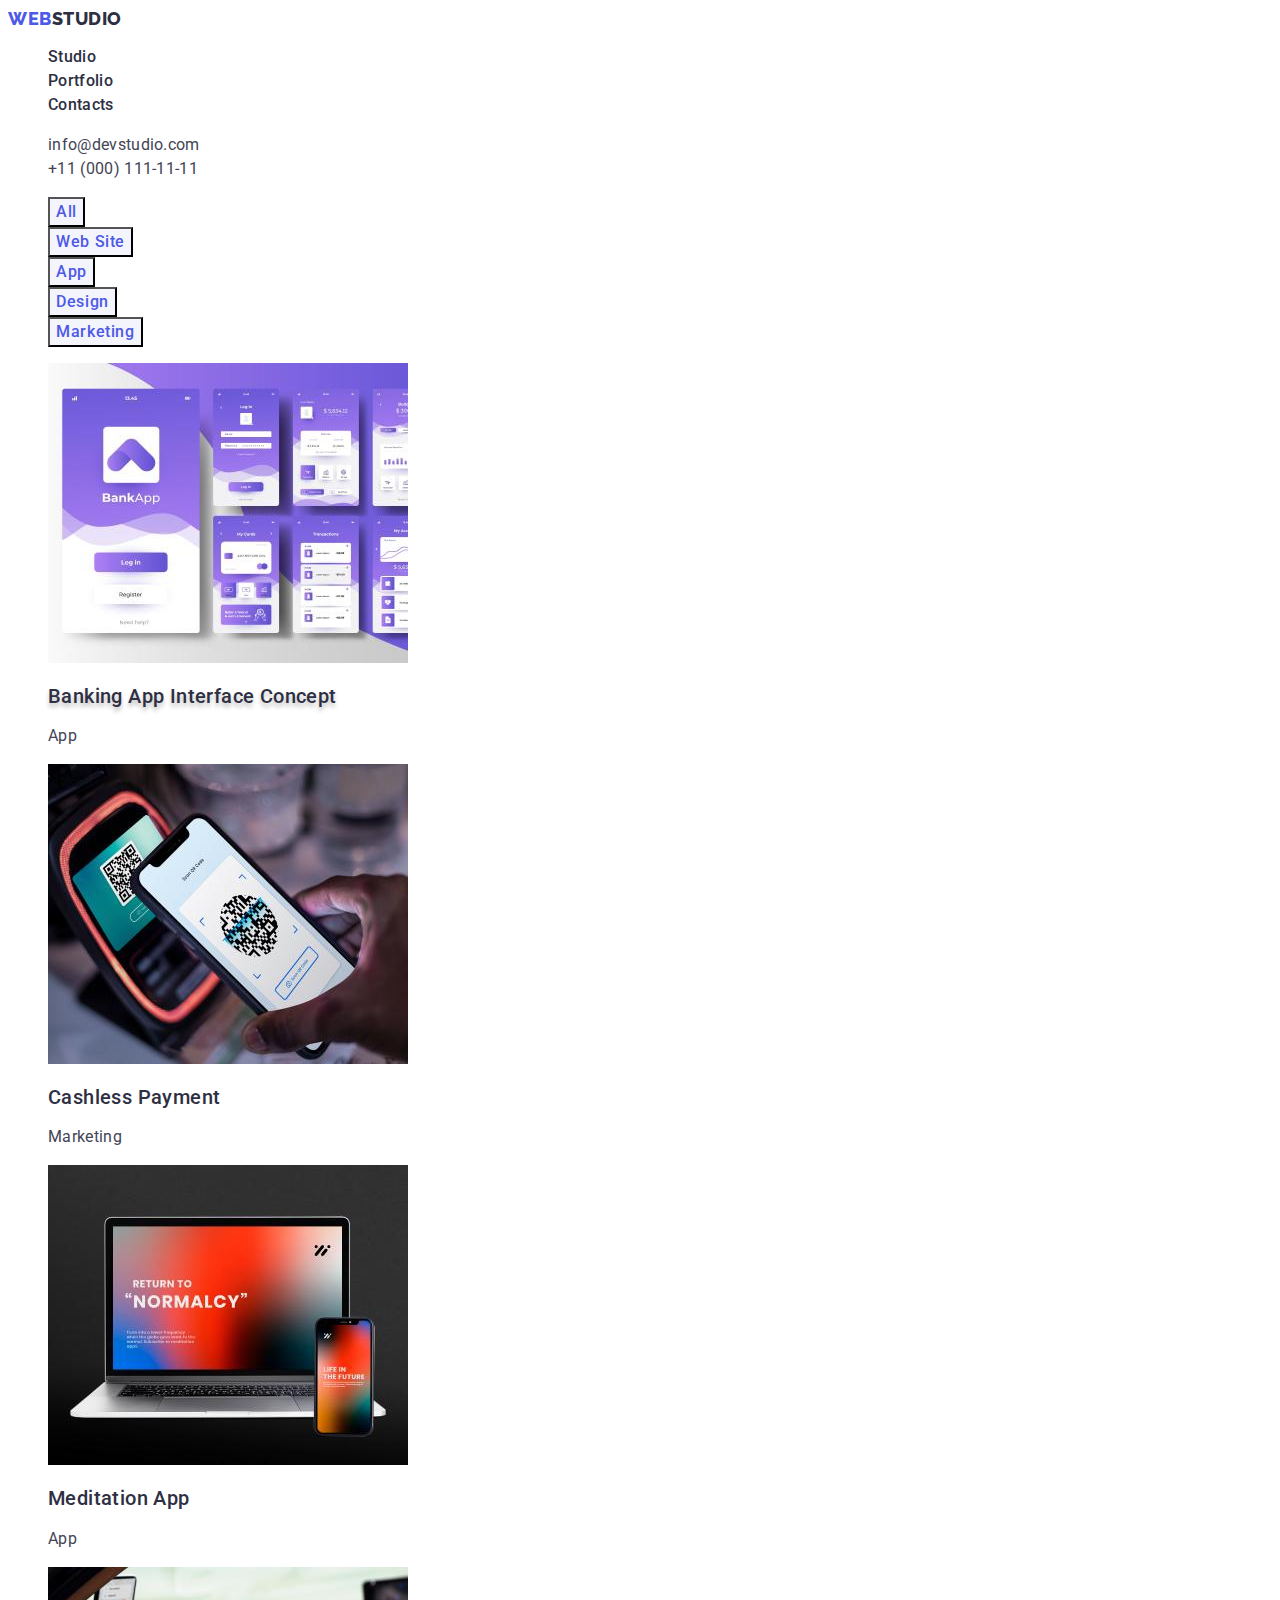
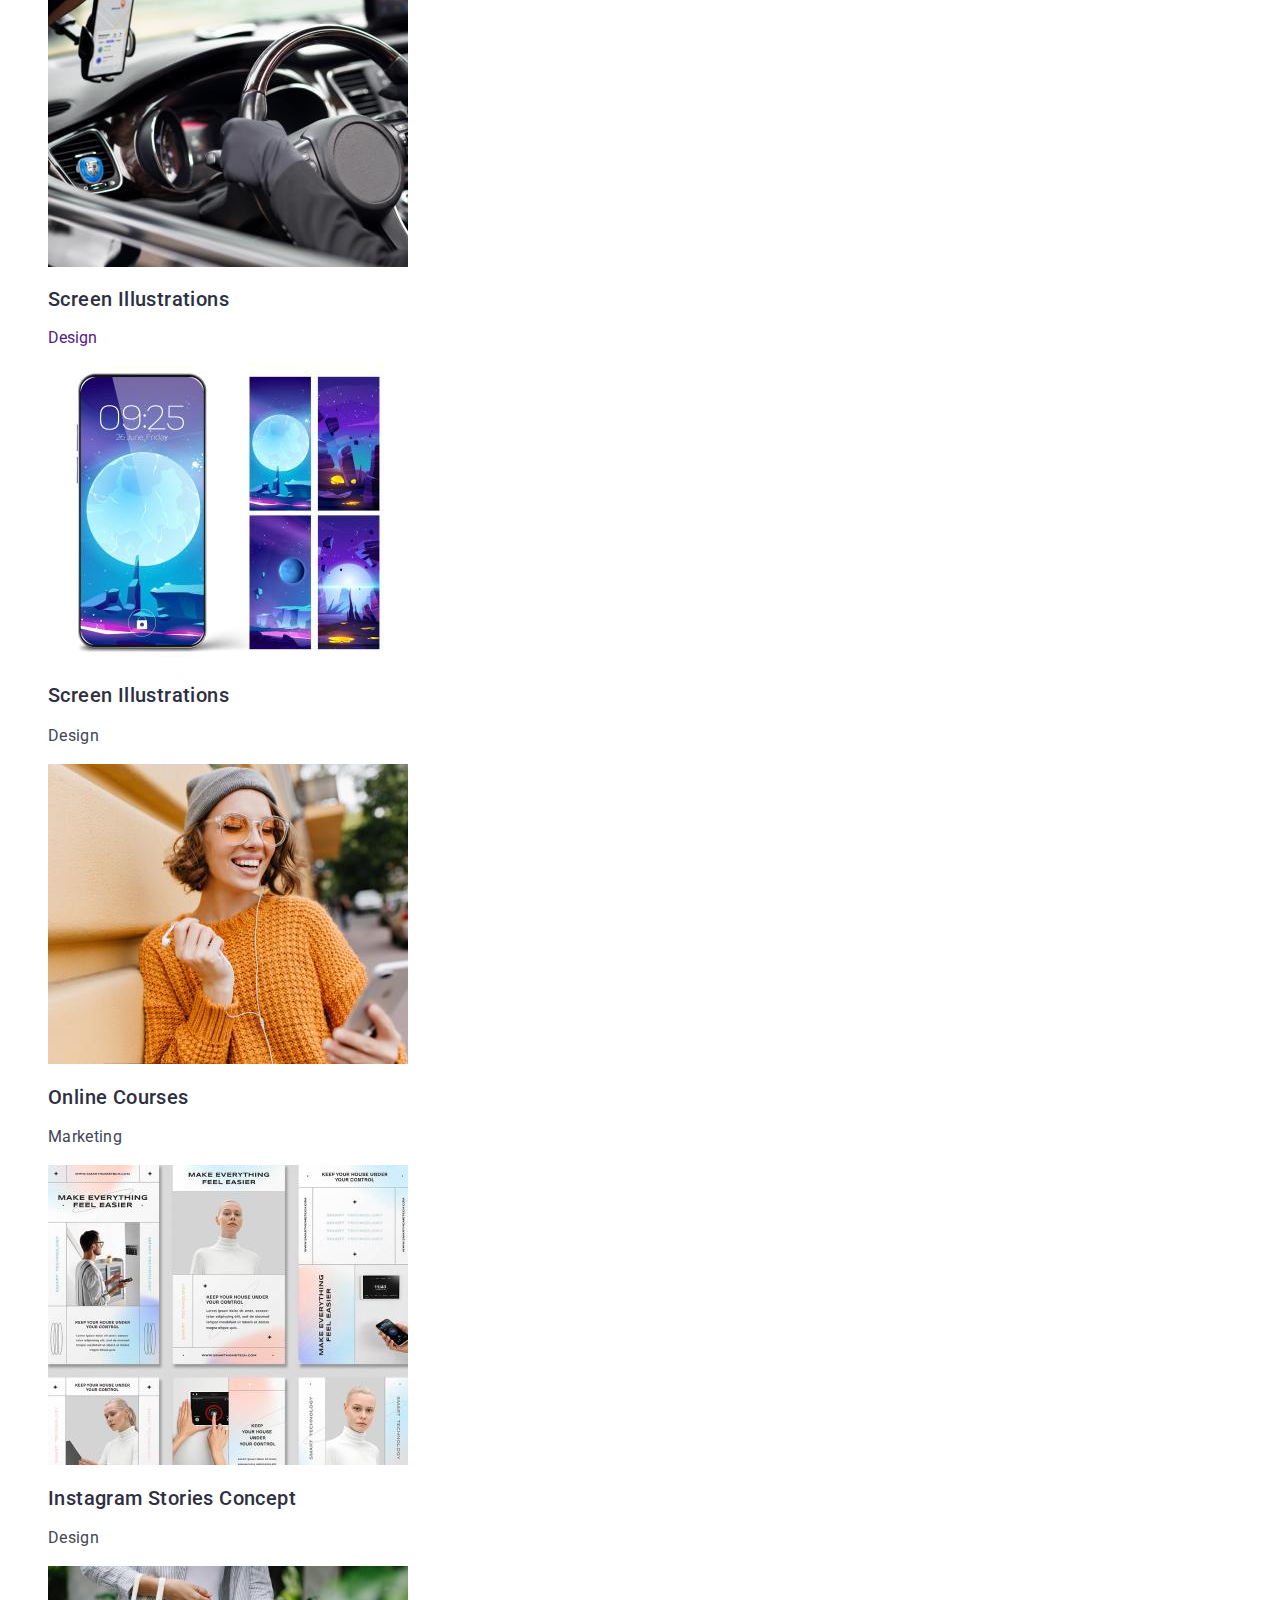
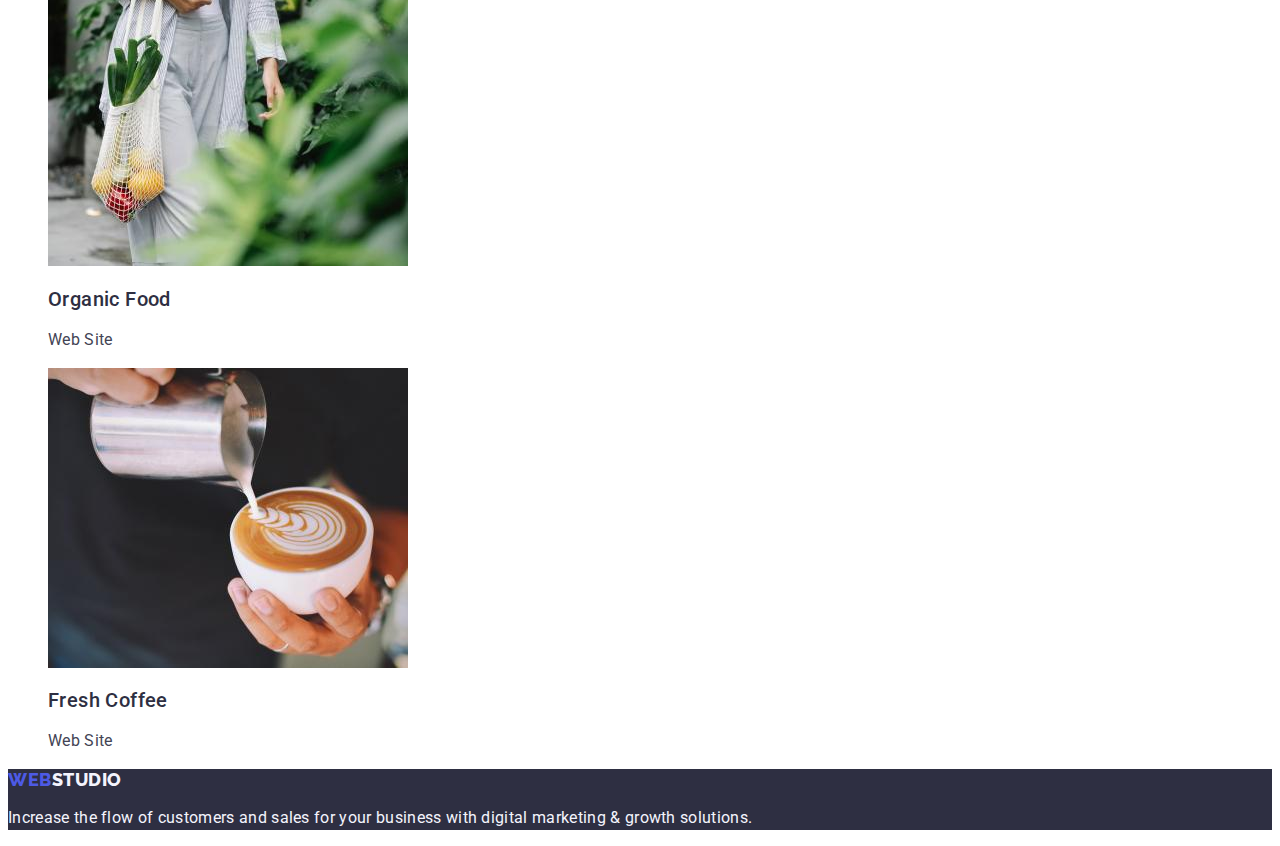
==== commit 4d782cb1: "corrected1" ====
--- a/portfolio.html
+++ b/portfolio.html
@@ -22,7 +22,7 @@
         >
         <ul class="menu list">
           <li class="menu-item">
-            <a class="link menu-link" href=""> Studio</a>
+            <a class="link menu-link" href="./index.html"> Studio</a>
           </li>
           <li class="menu-item">
             <a class="link menu-link" href="./portfolio.html">Portfolio</a>
@@ -32,14 +32,14 @@
           </li>
         </ul>
       </nav>
-      <address>
+      <address class="contacts">
         <ul class="contacts-list list">
           <li class="contacts-item">
             <a class="contacts-link link" href="mailto:info@devstudio.com"
               >info@devstudio.com</a
             >
           </li>
-          <li>
+          <li class="contacts-item">
             <a class="contacts-link link" href="tel:+110001111111"
               >+11 (000) 111-11-11</a
             >
@@ -49,8 +49,8 @@
     </header>
     <!-- Main content Portfolio-->
     <main>
-      <section>
-        <h1 hidden>Our projects</h1>
+      <section class="portfolio-section">
+        <h1 class="hidden-title" hidden>Our projects</h1>
 
         <!-- FILTER BUTTONS -->
         <ul class="list btn-menu">
@@ -79,11 +79,12 @@
                 src="./images/img-proj1.jpg"
                 alt="Bank App"
                 width="360"
-            /></a>
-            <h2 class="portfolio-menu-title-bank title">
-              Banking App Interface Concept
-            </h2>
-            <p class="portfolio-menu-filter text">App</p>
+              />
+              <h2 class="portfolio-menu-title-bank title">
+                Banking App Interface Concept
+              </h2>
+              <p class="portfolio-menu-filter text">App</p></a
+            >
           </li>
           <li class="portfolio-menu-item">
             <a class="portfolio-menu-link link" href=""
@@ -92,9 +93,10 @@
                 src="./images/img-proj2.jpg"
                 alt="QR code"
                 width="360"
-            /></a>
-            <h2 class="portfolio-menu-title title">Cashless Payment</h2>
-            <p class="portfolio-menu-filter text">Marketing</p>
+              />
+              <h2 class="portfolio-menu-title title">Cashless Payment</h2>
+              <p class="portfolio-menu-filter text">Marketing</p></a
+            >
           </li>
           <li class="portfolio-menu-item">
             <a class="portfolio-menu-link link" href=""
@@ -104,9 +106,10 @@
                 alt="Normalcy"
                 width="360"
               />
-            </a>
-            <h2 class="portfolio-menu-title title">Meditation App</h2>
-            <p class="portfolio-menu-filter text">App</p>
+
+              <h2 class="portfolio-menu-title title">Meditation App</h2>
+              <p class="portfolio-menu-filter text">App</p></a
+            >
           </li>
           <li class="portfolio-menu-item">
             <a class="portfolio-menu-link link" href=""
@@ -115,9 +118,10 @@
                 src="./images/img-proj4.jpg"
                 alt="Auto"
                 width="360"
-            /></a>
-            <h2 class="portfolio-menu-title title">Screen Illustrations</h2>
-            <p class="portfolio-menu-filter">Design</p>
+              />
+              <h2 class="portfolio-menu-title title">Screen Illustrations</h2>
+              <p class="portfolio-menu-filter">Design</p></a
+            >
           </li>
           <li class="portfolio-menu-item">
             <a class="portfolio-menu-link link" href=""
@@ -126,9 +130,10 @@
                 src="./images/img-proj5.jpg"
                 alt="Phone wallpaper"
                 width="360"
-            /></a>
-            <h2 class="portfolio-menu-title title">Screen Illustrations</h2>
-            <p class="portfolio-menu-filter text">Design</p>
+              />
+              <h2 class="portfolio-menu-title title">Screen Illustrations</h2>
+              <p class="portfolio-menu-filter text">Design</p></a
+            >
           </li>
           <li class="portfolio-menu-item">
             <a class="portfolio-menu-link link" href=""
@@ -137,9 +142,10 @@
                 src="./images/img-proj6.jpg"
                 alt="Girl"
                 width="360"
-            /></a>
-            <h2 class="portfolio-menu-title title">Online Courses</h2>
-            <p class="portfolio-menu-filter text">Marketing</p>
+              />
+              <h2 class="portfolio-menu-title title">Online Courses</h2>
+              <p class="portfolio-menu-filter text">Marketing</p></a
+            >
           </li>
           <li class="portfolio-menu-item">
             <a class="portfolio-menu-link link" href=""
@@ -148,11 +154,12 @@
                 src="./images/img-proj7.jpg"
                 alt="Make easier"
                 width="360"
-            /></a>
-            <h2 class="portfolio-menu-title title">
-              Instagram Stories Concept
-            </h2>
-            <p class="portfolio-menu-filter text">Design</p>
+              />
+              <h2 class="portfolio-menu-title title">
+                Instagram Stories Concept
+              </h2>
+              <p class="portfolio-menu-filter text">Design</p></a
+            >
           </li>
           <li class="portfolio-menu-item">
             <a class="portfolio-menu-link link" href=""
@@ -161,9 +168,10 @@
                 src="./images/img-proj8.jpg"
                 alt="Food product"
                 width="360"
-            /></a>
-            <h2 class="portfolio-menu-title title">Organic Food</h2>
-            <p class="portfolio-menu-filter text">Web Site</p>
+              />
+              <h2 class="portfolio-menu-title title">Organic Food</h2>
+              <p class="portfolio-menu-filter text">Web Site</p></a
+            >
           </li>
           <li class="portfolio-menu-item">
             <a class="portfolio-menu-link link" href=""
@@ -172,9 +180,10 @@
                 src="./images/img-proj9.jpg"
                 alt="Cappuccino"
                 width="360"
-            /></a>
-            <h2 class="portfolio-menu-title title">Fresh Coffee</h2>
-            <p class="portfolio-menu-filter text">Web Site</p>
+              />
+              <h2 class="portfolio-menu-title title">Fresh Coffee</h2>
+              <p class="portfolio-menu-filter text">Web Site</p></a
+            >
           </li>
         </ul>
       </section>
--- a/css/styles.css
+++ b/css/styles.css
@@ -33,7 +33,7 @@
   font-family: 'Raleway', sans-serif;
   font-weight: 800;
   font-size: 18px;
-  line-height: 1.2;
+  line-height: 1.17;
   display: flex;
   align-items: center;
   letter-spacing: 0.03em;
@@ -43,7 +43,9 @@
 .logo-header {
   color: var(--color-grey);
 }
-
+.contacts {
+  font-style: normal;
+}
 .menu-link {
   font-weight: 500;
   font-size: 16px;
@@ -76,12 +78,13 @@
 .hero-title {
   font-weight: 700;
   font-size: 56px;
-  line-height: 1.2;
+  line-height: 1.07;
   text-align: center;
   letter-spacing: 0.02em;
   color: var(--color-white);
 }
 .hero-btn {
+  font-family: 'Roboto', sans-serif;
   font-weight: 500;
   font-size: 16px;
   line-height: 1.5;
@@ -95,6 +98,17 @@
 .hero-btn:hover,
 .hero-btn:focus {
   background: var(--color-ocean);
+}
+
+.works-title,
+.team-title {
+  font-weight: 700;
+  font-size: 36px;
+  line-height: 1.11;
+  text-align: center;
+  letter-spacing: 0.02em;
+  text-transform: capitalize;
+  color: var(--color-navy-blue);
 }
 
 /* COMPONENTS *FEATURES*, *ABOUT*,*PORTFOLIO**/
@@ -117,7 +131,9 @@
 .about-section {
   background: var(--color-cloud);
 }
-
+.menu-team-item {
+  background-color: var(--color-white);
+}
 /* FOOTER */
 .footer-section {
   background: var(--color-grey);
@@ -135,6 +151,7 @@
 
 /* PORTFOLIO */
 .btn-filter {
+  font-family: 'Roboto', sans-serif;
   font-weight: 500;
   font-size: 16px;
   line-height: 24px;
@@ -144,6 +161,7 @@
   cursor: pointer;
   letter-spacing: 0.04em;
   color: var(--color-iris);
+  background-color: var(--color-cloud);
 }
 .btn-filter:hover,
 .btn-filter:focus {
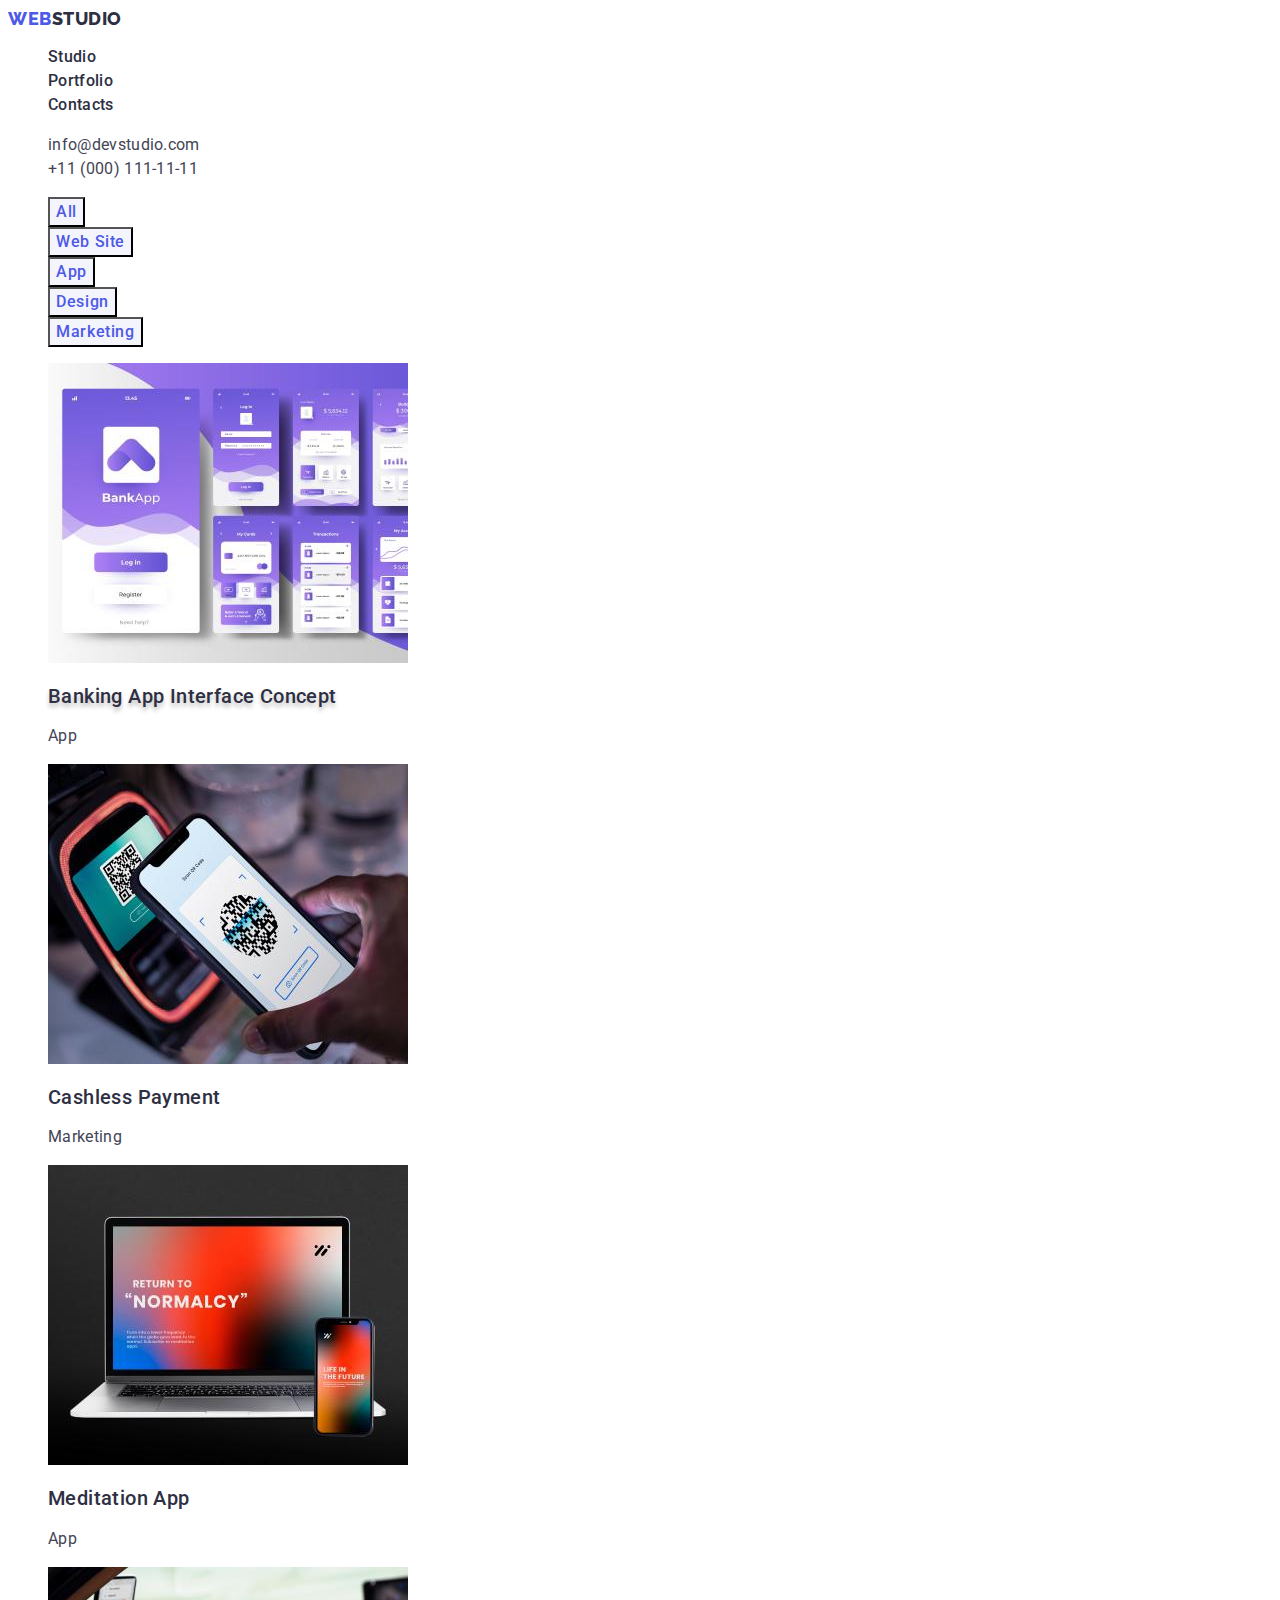
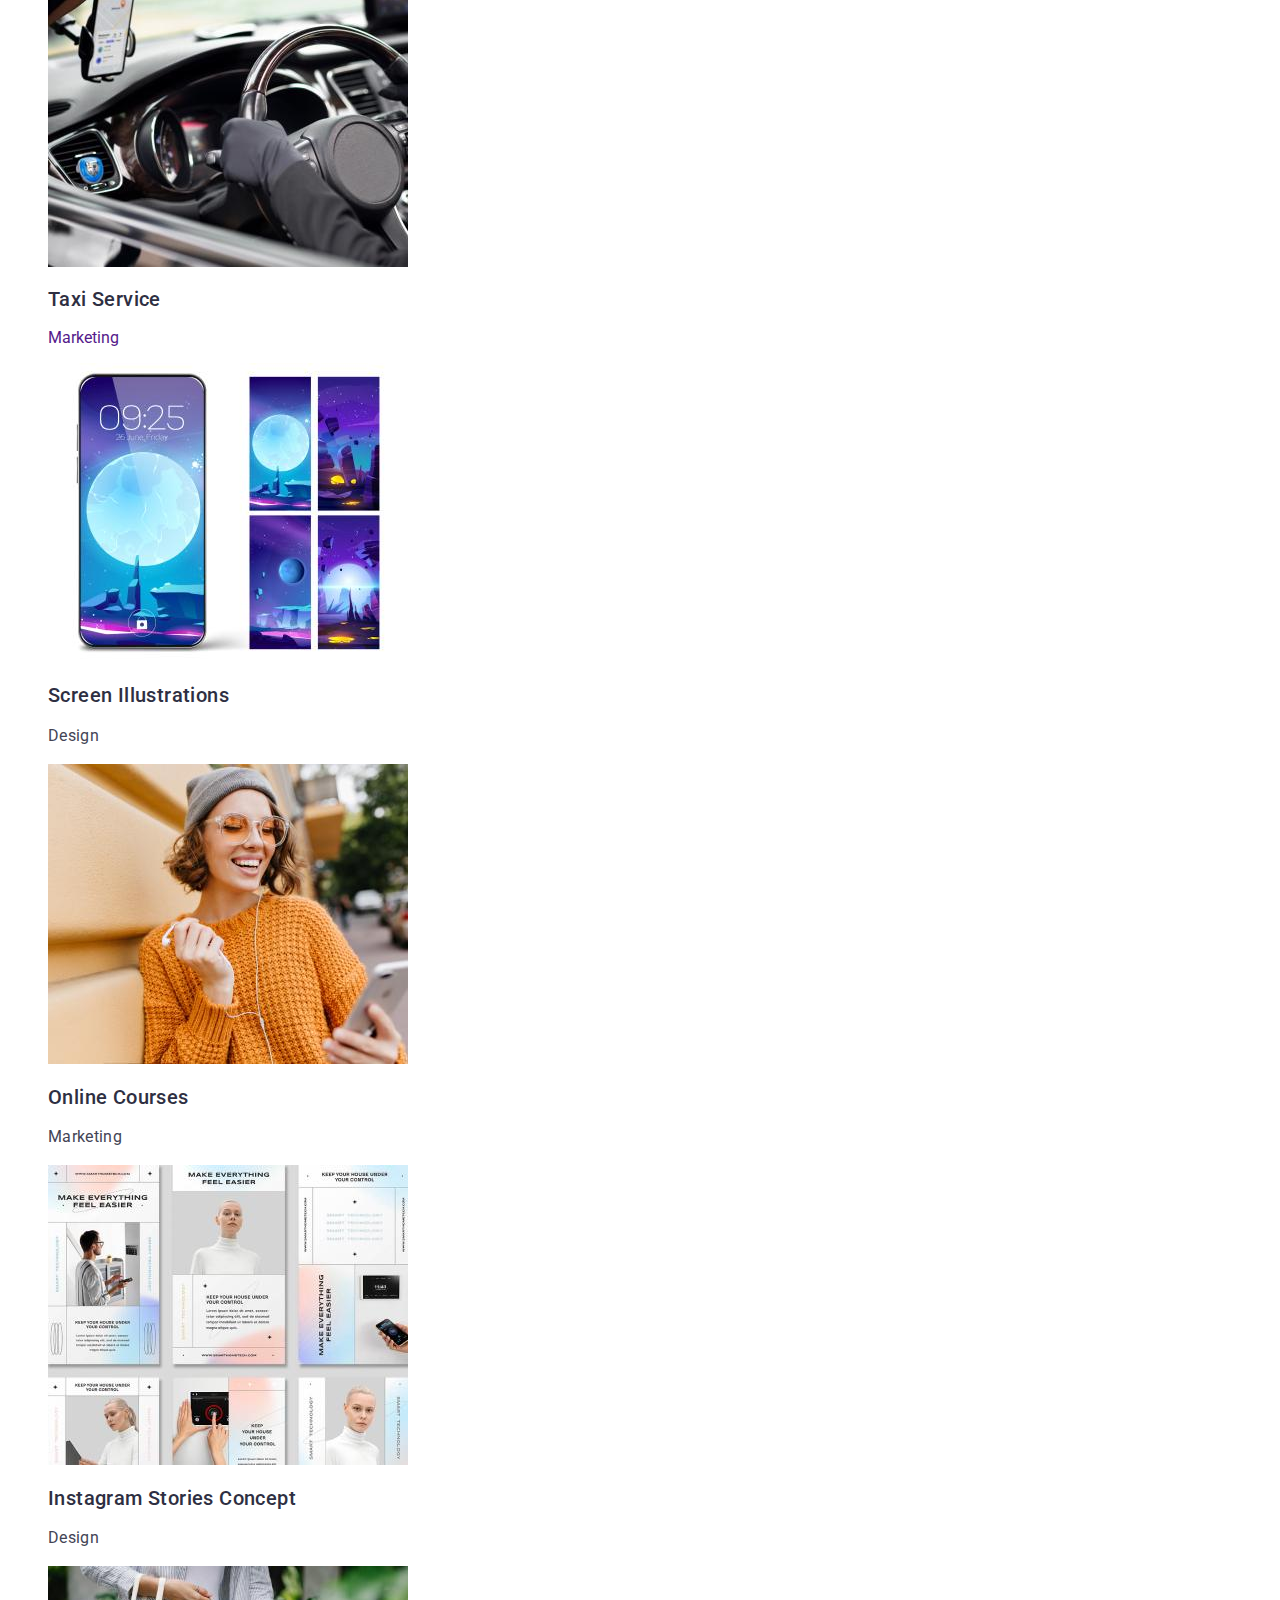
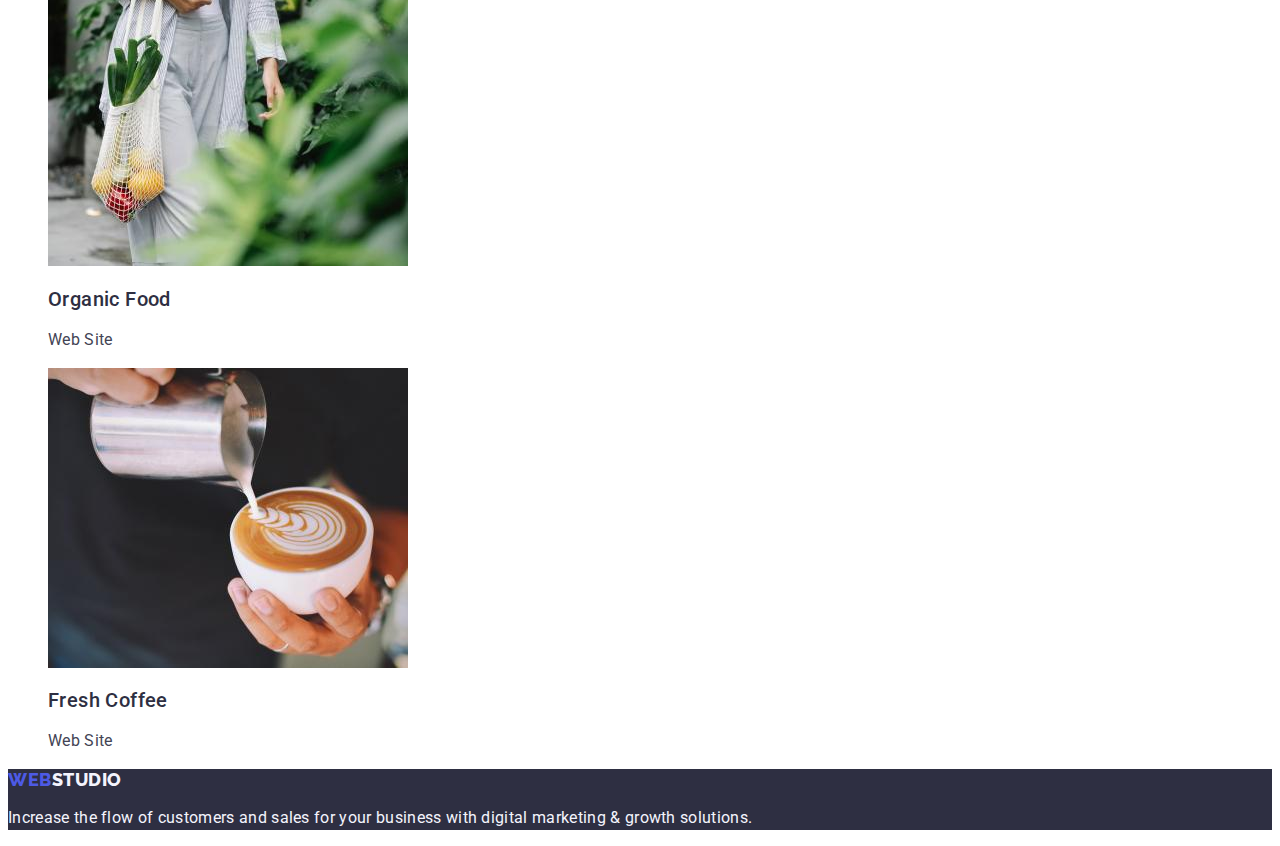
==== commit 0aa2393e: "corrected2" ====
--- a/portfolio.html
+++ b/portfolio.html
@@ -80,7 +80,7 @@
                 alt="Bank App"
                 width="360"
               />
-              <h2 class="portfolio-menu-title-bank title">
+              <h2 class="portfolio-menu-title bank title">
                 Banking App Interface Concept
               </h2>
               <p class="portfolio-menu-filter text">App</p></a
@@ -119,8 +119,8 @@
                 alt="Auto"
                 width="360"
               />
-              <h2 class="portfolio-menu-title title">Screen Illustrations</h2>
-              <p class="portfolio-menu-filter">Design</p></a
+              <h2 class="portfolio-menu-title title">Taxi Service</h2>
+              <p class="portfolio-menu-filter">Marketing</p></a
             >
           </li>
           <li class="portfolio-menu-item">
--- a/css/styles.css
+++ b/css/styles.css
@@ -171,6 +171,6 @@
     0px 2px 2px rgba(0, 0, 0, 0.12);
   border-radius: 4px;
 }
-.portfolio-menu-title-bank {
+.bank {
   text-shadow: 0px 4px 4px rgba(0, 0, 0, 0.25);
 }
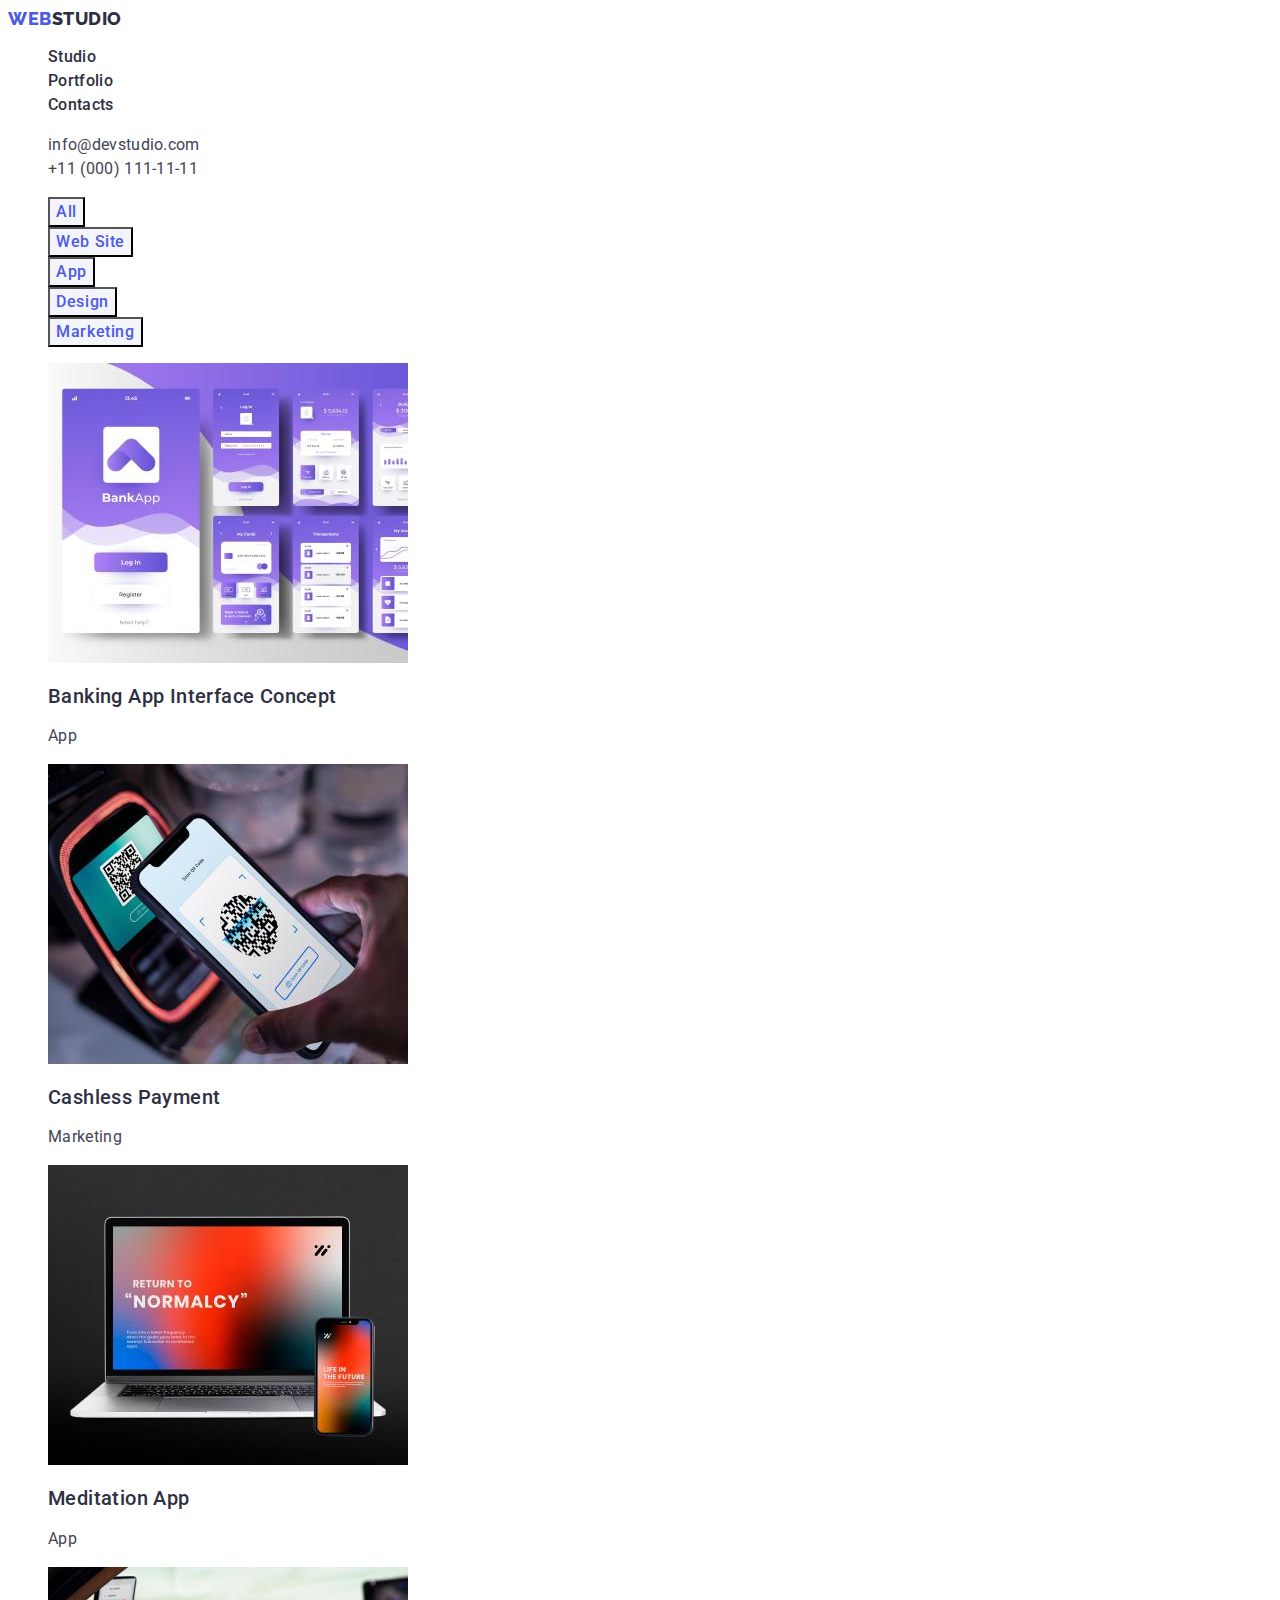
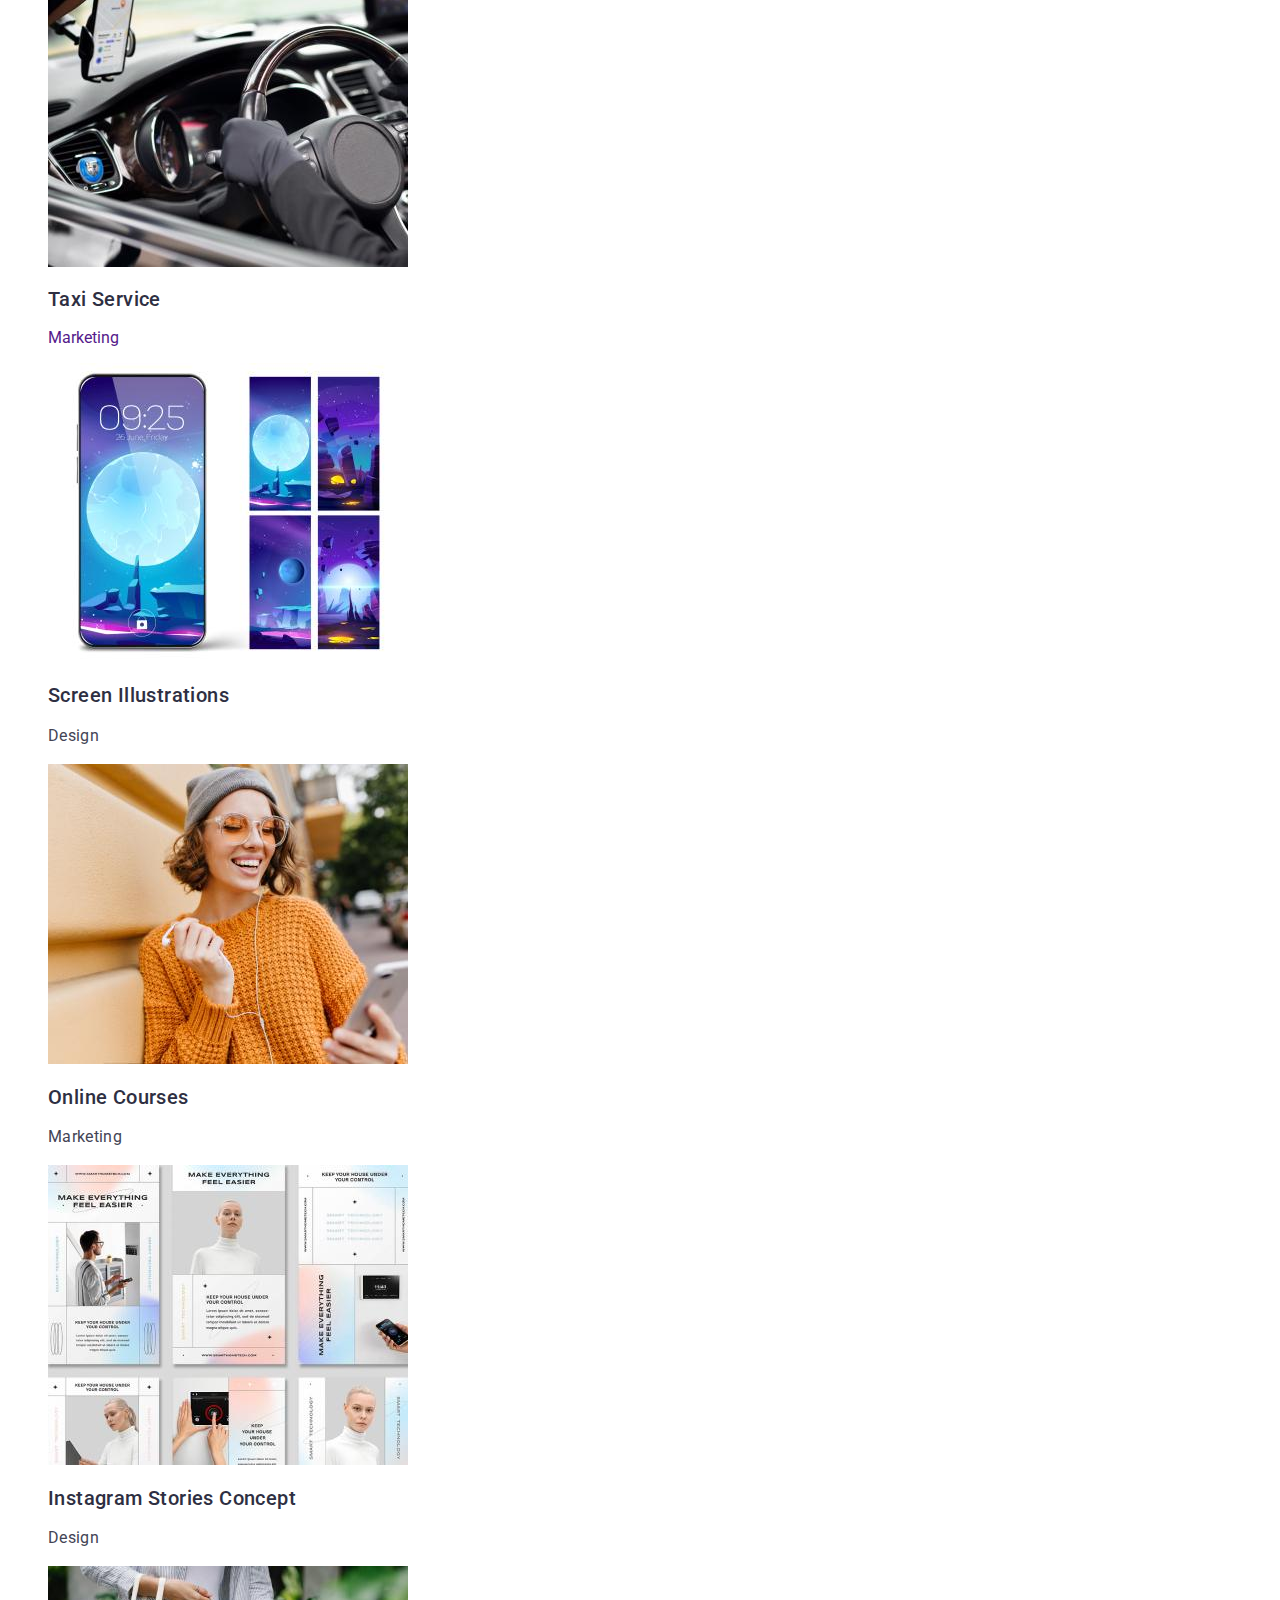
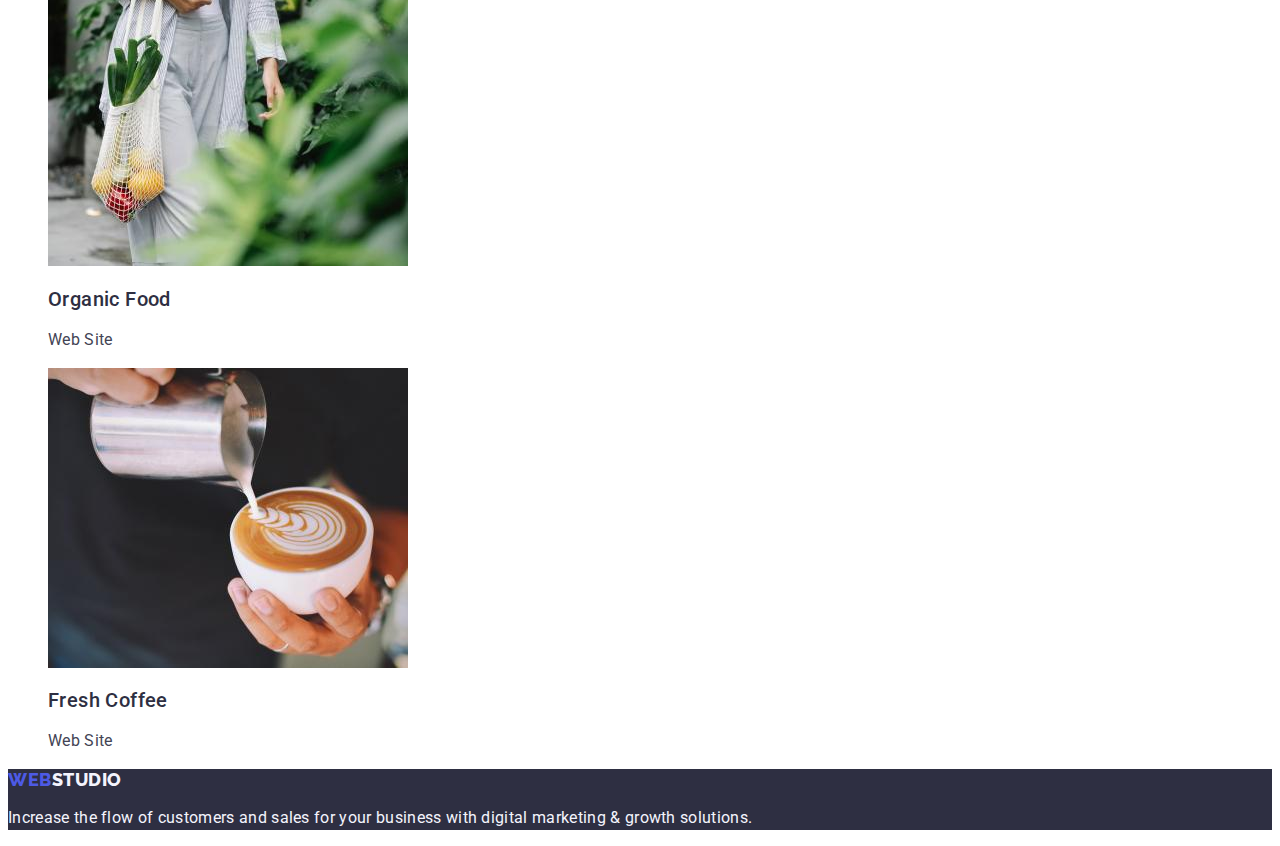
==== commit 7e8910da: "corrected3" ====
--- a/portfolio.html
+++ b/portfolio.html
@@ -80,7 +80,7 @@
                 alt="Bank App"
                 width="360"
               />
-              <h2 class="portfolio-menu-title bank title">
+              <h2 class="portfolio-menu-title title">
                 Banking App Interface Concept
               </h2>
               <p class="portfolio-menu-filter text">App</p></a
--- a/css/styles.css
+++ b/css/styles.css
@@ -171,6 +171,3 @@
     0px 2px 2px rgba(0, 0, 0, 0.12);
   border-radius: 4px;
 }
-.bank {
-  text-shadow: 0px 4px 4px rgba(0, 0, 0, 0.25);
-}
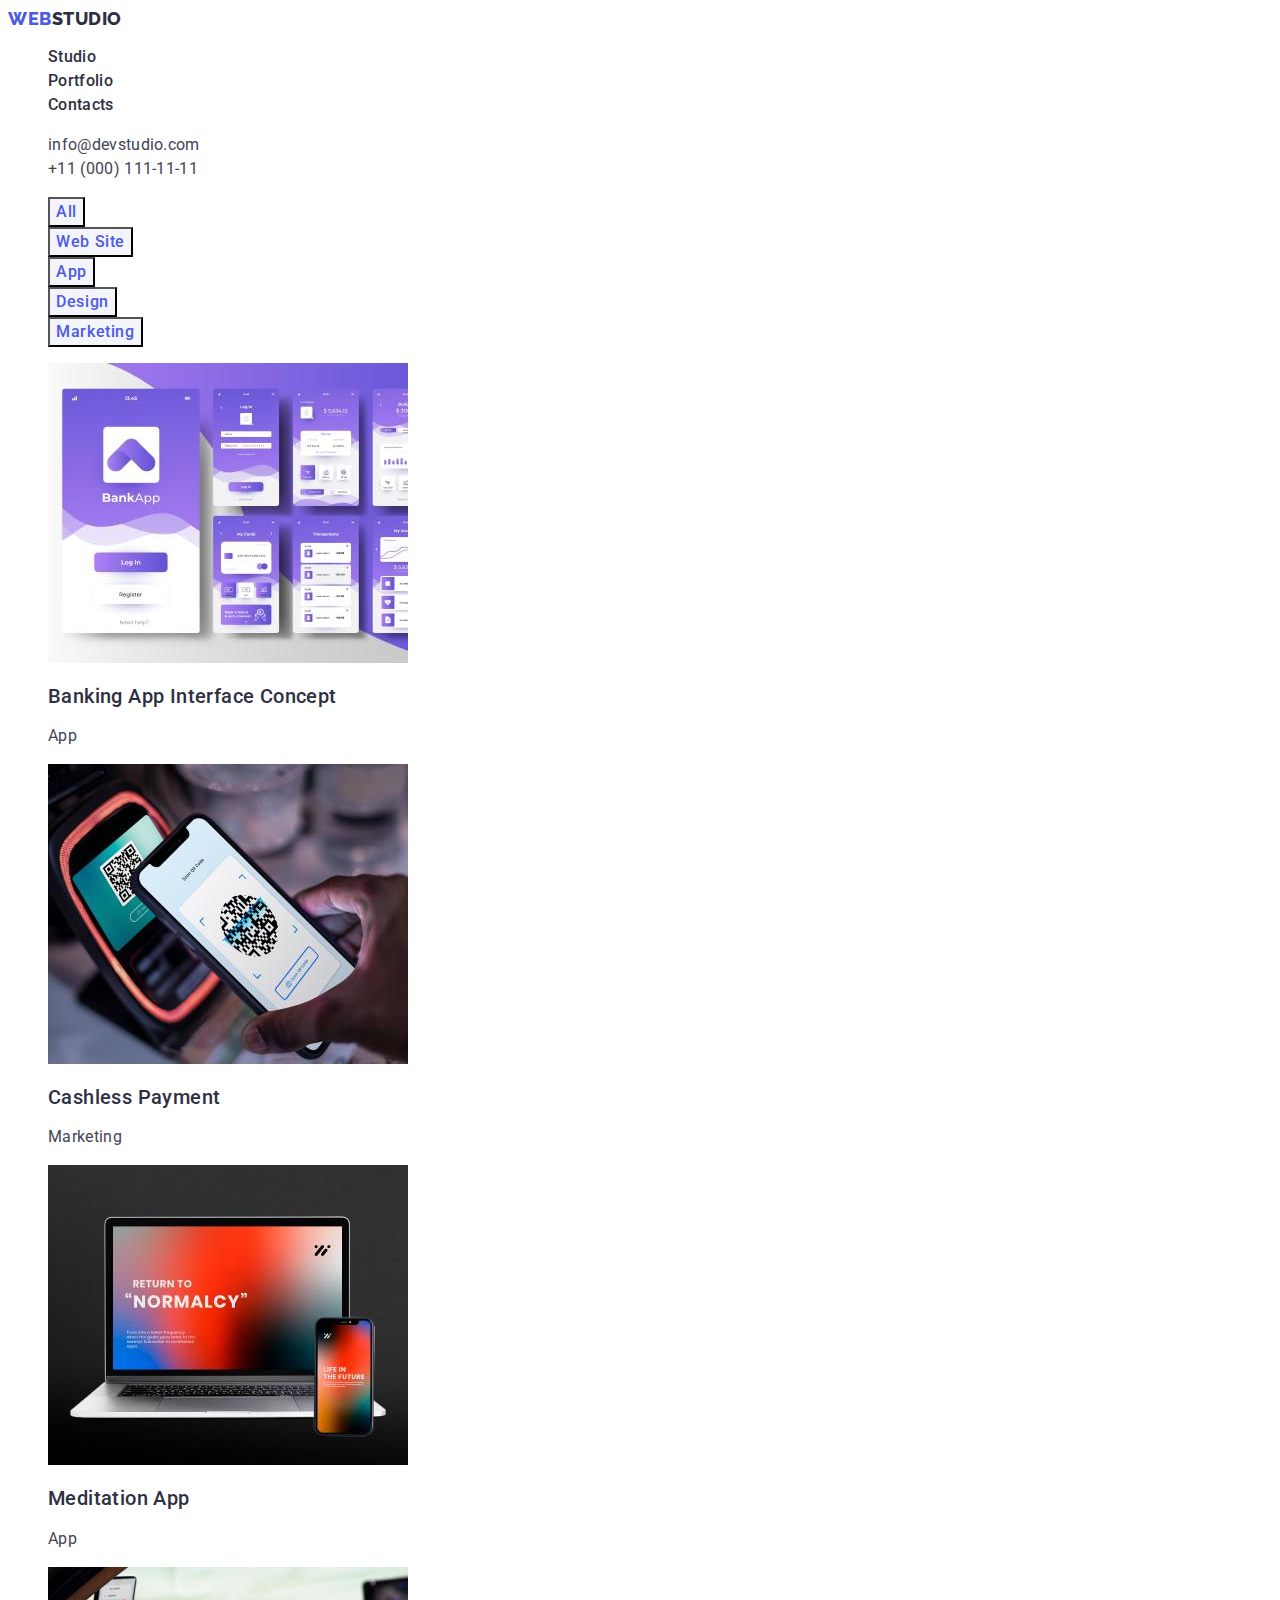
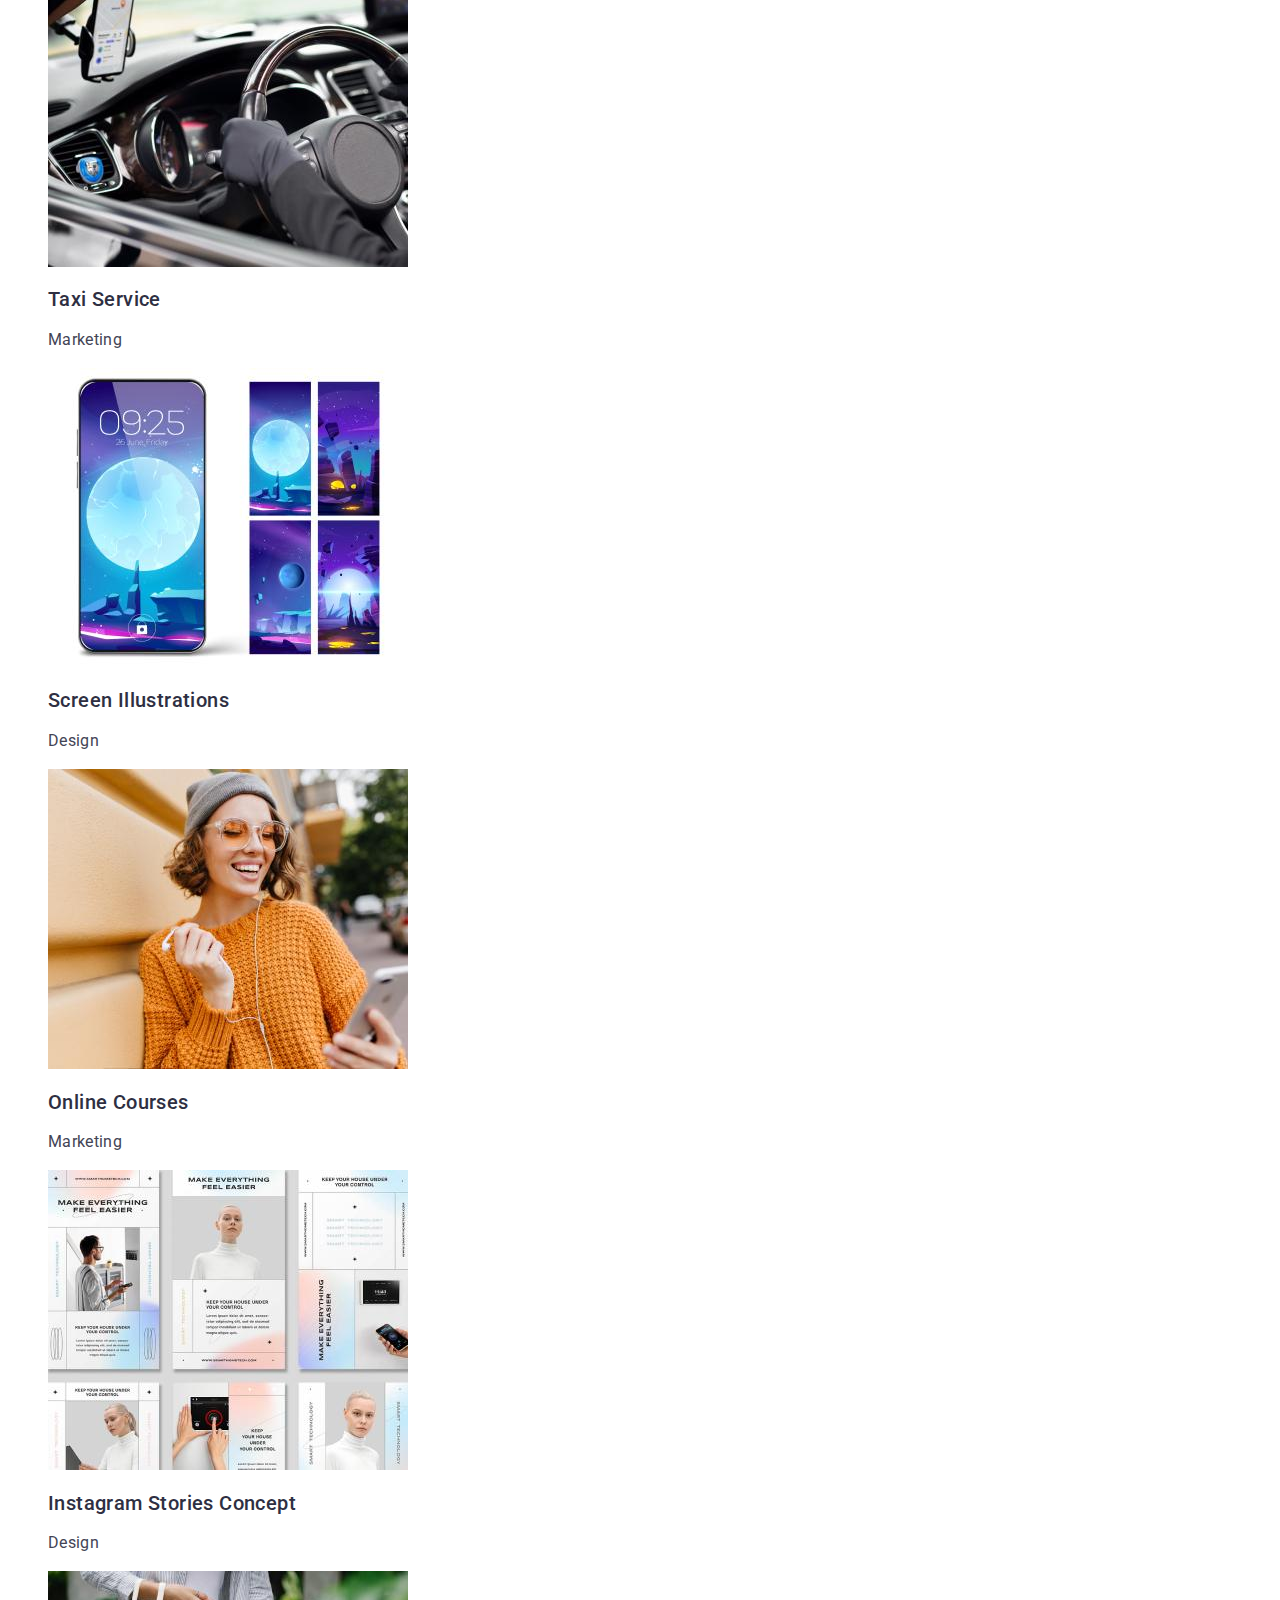
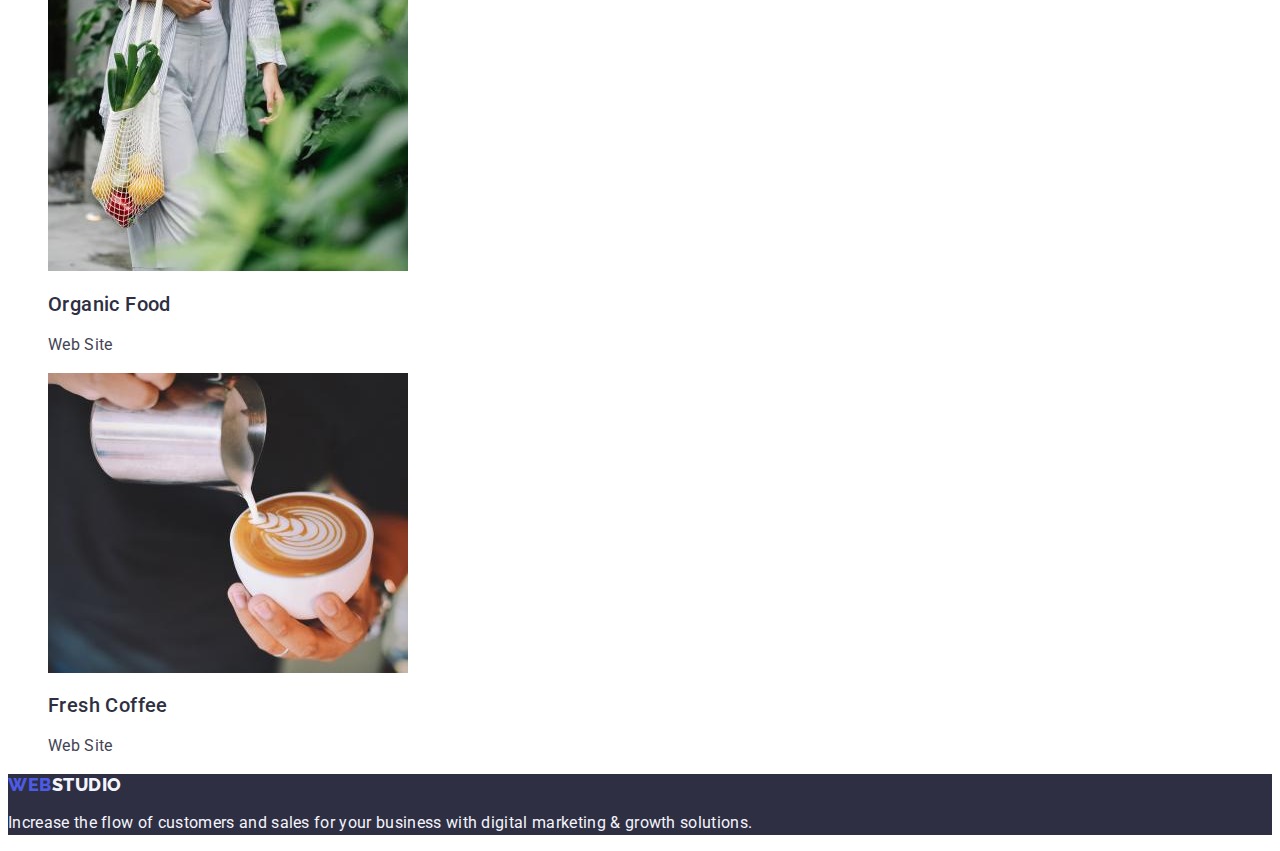
==== commit 66d524ee: "last corrected" ====
--- a/portfolio.html
+++ b/portfolio.html
@@ -120,7 +120,7 @@
                 width="360"
               />
               <h2 class="portfolio-menu-title title">Taxi Service</h2>
-              <p class="portfolio-menu-filter">Marketing</p></a
+              <p class="portfolio-menu-filter text">Marketing</p></a
             >
           </li>
           <li class="portfolio-menu-item">
